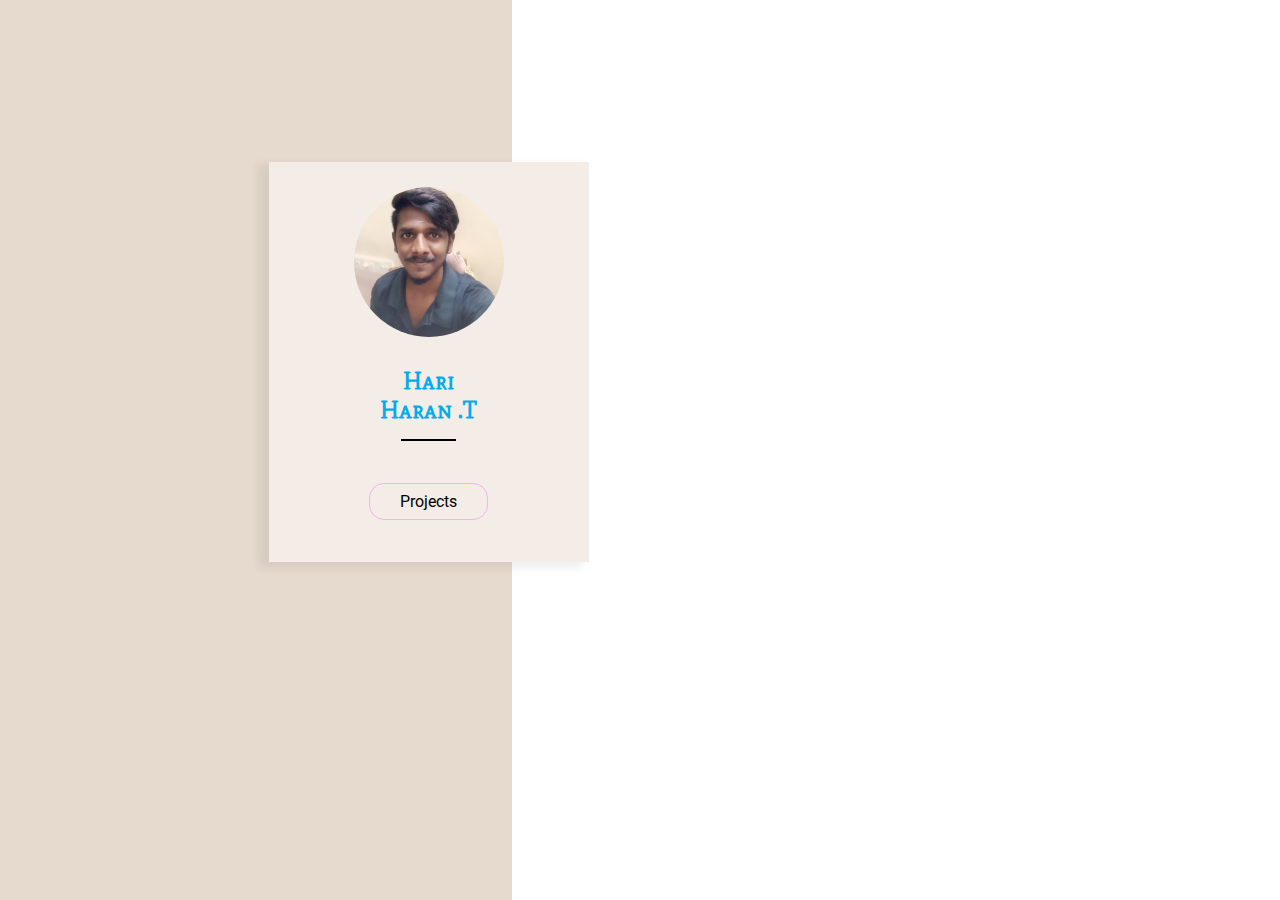
==== Profile-page/index.html @ 9d6c95f6 "mobile view updated" ====
<!DOCTYPE html>
<html lang="en">
<head>
    <meta charset="UTF-8">
    <meta http-equiv="X-UA-Compatible" content="IE=edge">
    <meta name="viewport" content="width=device-width, initial-scale=1.0">
    <title>Profile-Site</title>
    <link rel="stylesheet" href="CSS/style.css">
    <link rel="preconnect" href="https://fonts.googleapis.com">
    <link rel="preconnect" href="https://fonts.gstatic.com" crossorigin>
    <link href="https://fonts.googleapis.com/css2?family=Roboto&display=swap" rel="stylesheet">
    <link rel="preconnect" href="https://fonts.googleapis.com">
    <link rel="preconnect" href="https://fonts.gstatic.com" crossorigin>
    <link href="https://fonts.googleapis.com/css2?family=Mate+SC&family=Merienda&display=swap" rel="stylesheet">
</head>
<body>
    

        <div class="container">


            <div id="left-side"> </div>

            <div id="right-side"> </div>

            <div class="main"> 
                
                <div class="main-left">
                    
                    
                   <div class="main-img">

                     <img src="images/pp.jpg" alt="">


                   </div> 

                   <div class="main-text">

                      <h2> Hari <br> Haran .T </h2>
                      <br>
                        
                   </div>
                   <p></p>
                   <div class="footer">

                       <a href="https://hariharandev2020.github.io/HTML-CSS-Works/Profile-page/project.html" > Projects</a>

                   </div>
                
                </div>

                <div class ="main-right-"> </div>
    
            
            </div>

        </div>


</body>
</html>
---- Profile-page/CSS/style.css ----
*{

    margin: 0px;
    padding: 0px;
    border: 0px;
    box-sizing: border-box;
    font-family: 'Roboto', sans-serif;

}
.container{

    width: 100%;
    height:100vh;
    display: grid;
    grid-template-columns: 40% 60%;
    position: relative;
    
}
#left-side{

    
    background-color: #E6DACE;
    
}
#right-side{


    background-color: white;

}
.main{

    position: absolute;
    top: 18%;
    left: 21%;
    width: 50%;
    height: 400px;
    display: grid;
    grid-template-columns: 50% 50%;
}
.main-left{

    background-color: #F4ECE6;
    box-shadow: -9px 4px 8px 2px #312e2e14;
    display: grid;
    grid-template-rows: 3fr 1fr 1fr 1fr;

} 
.main-img,.main-text,.footer{

    display: flex;
    align-items: center;
    justify-content: center

}
.footer{

    align-self: flex-start;
    margin-top: -12px;

}
.main-text{

    text-align: center;
}
img{

    height: 150px;
    width: 150px;
    border-radius: 50%;
    object-fit: cover;
}
h2{

    font-family: 'Mate SC', serif;
    color: #00acee;
    
}
p{

    width: 55px;
    height: 2px;
    background-color:black;
    margin: 10px auto;
}
a{

    padding: 8px 30px;
    border: 1px solid #EFB4F5;
    border-radius: 15px;
    text-decoration: none;
    color: black;
    font-size: 1rem;
}
a:hover{

    background-color: #00acee;
    color: white;
    font-weight: bold;
    transition: 1s;
}
@media only  screen and (max-width:900px) {


        img{

            width: 110px;
            height: 110px;
        }
        .main{

            grid-template-columns: 60% 40%;
        }

}
@media only  screen and (max-width:600px) {


    .container{

        grid-template-columns: 50% 50%;
    }
    img{

        width: 90px;
        height: 90px;
    }
    .main{

        grid-template-columns:1fr;
    }
    .main-right{

        display: none;
    }
    h2{
        font-size: 1.5rem
    }
    a{
        padding: 5px 20px;
        font-size: 0.8rem;
    }

}
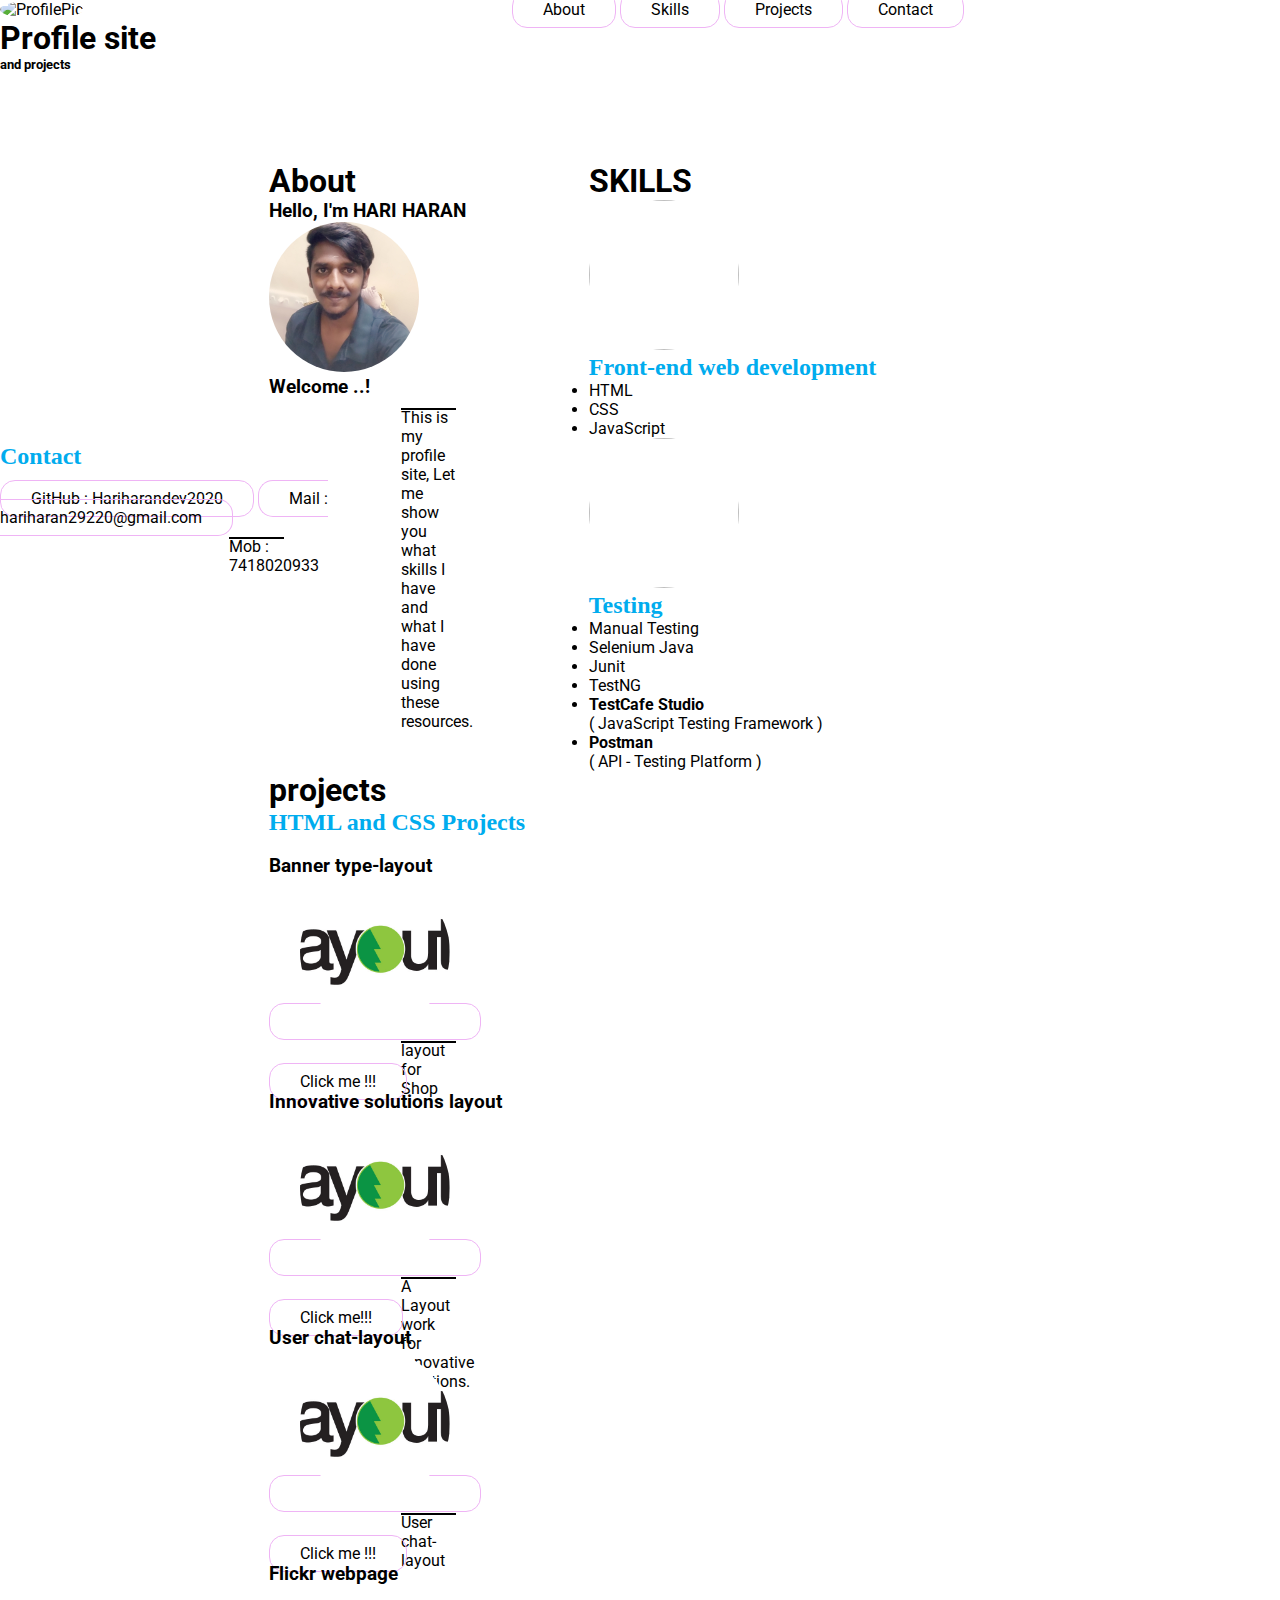
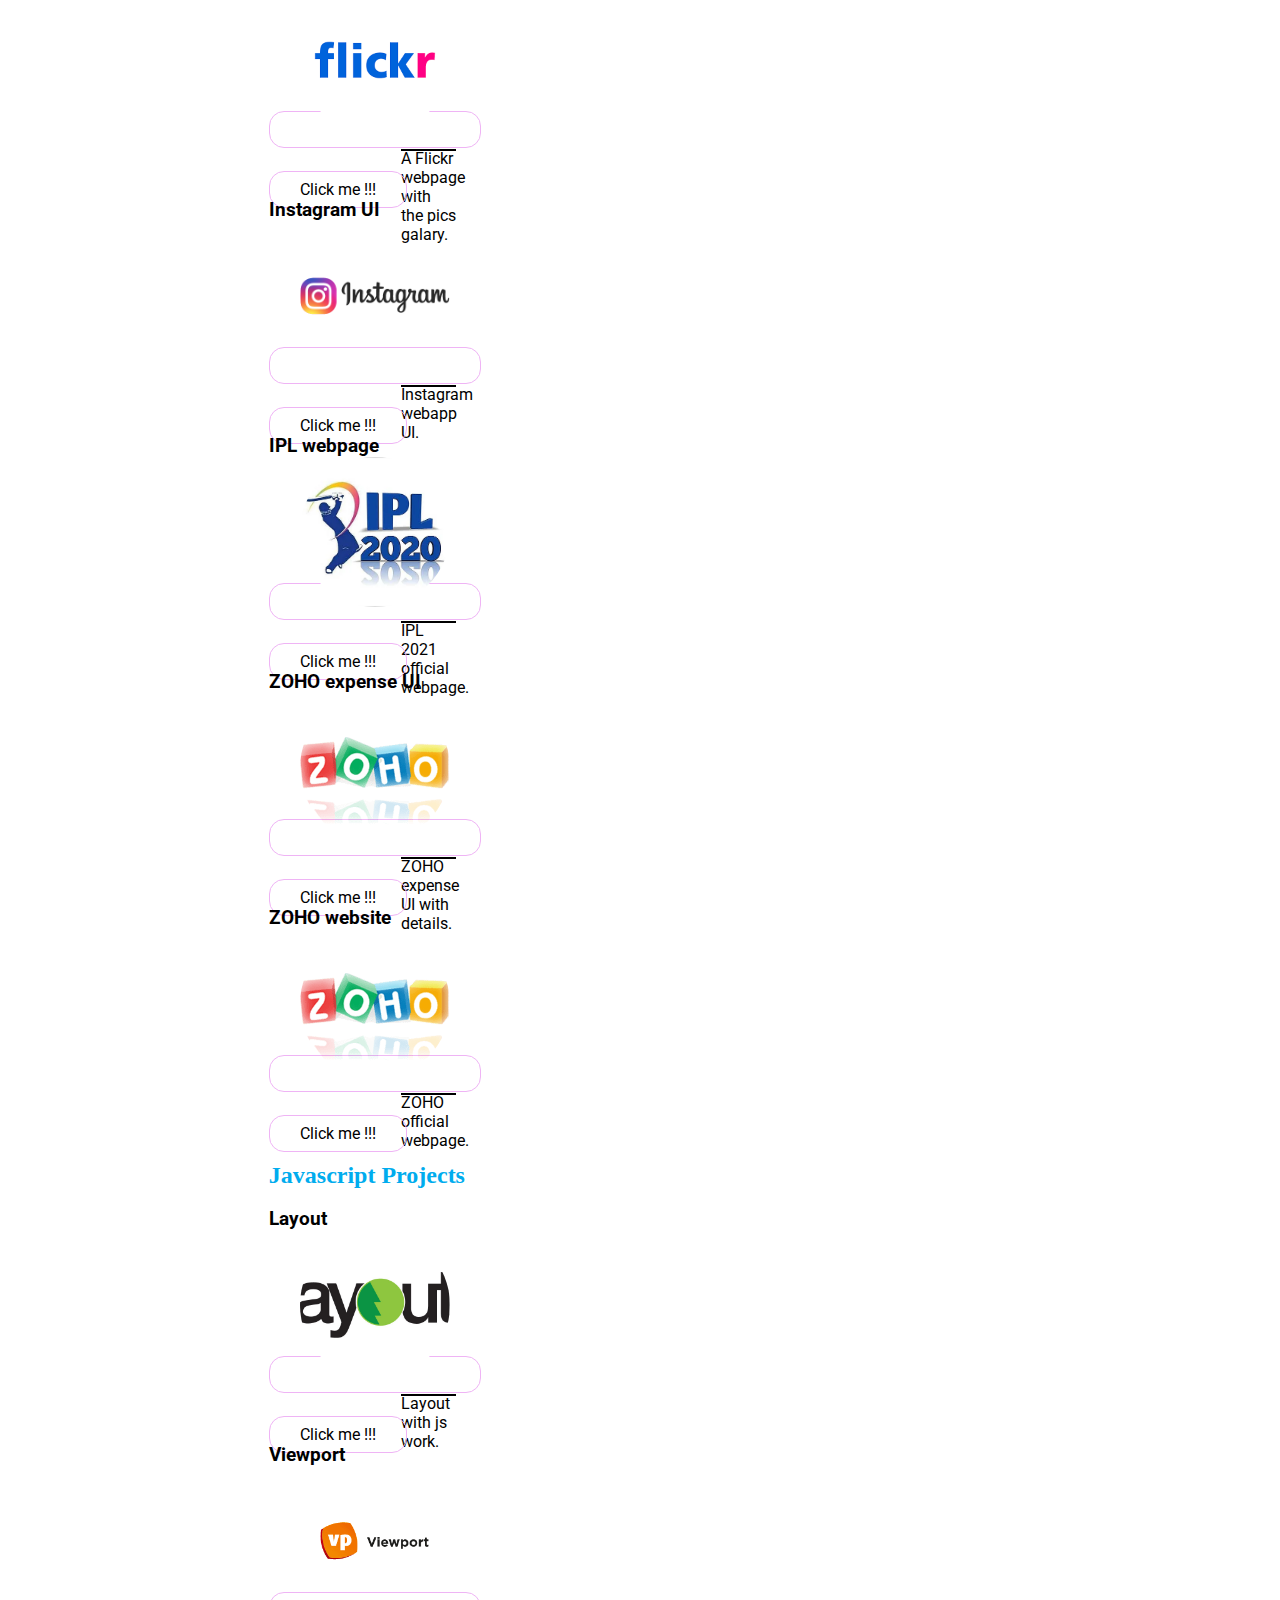
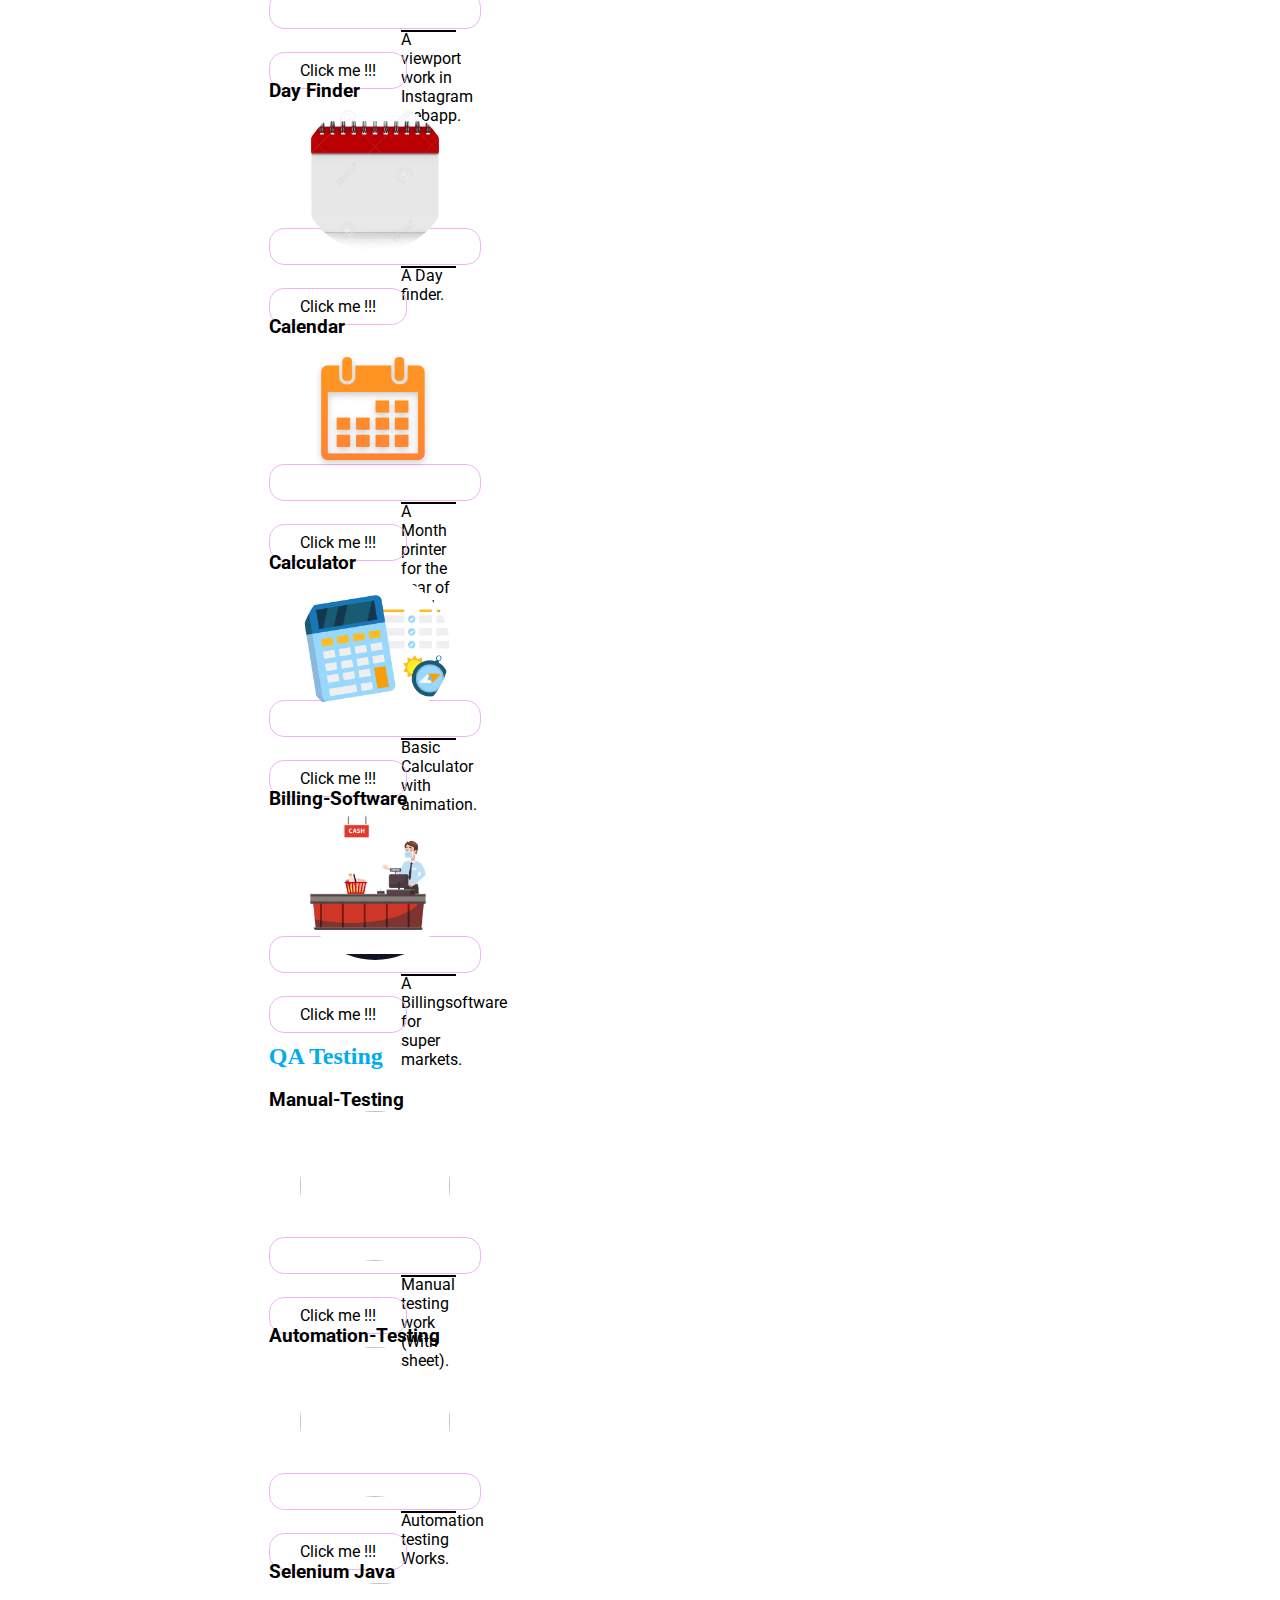
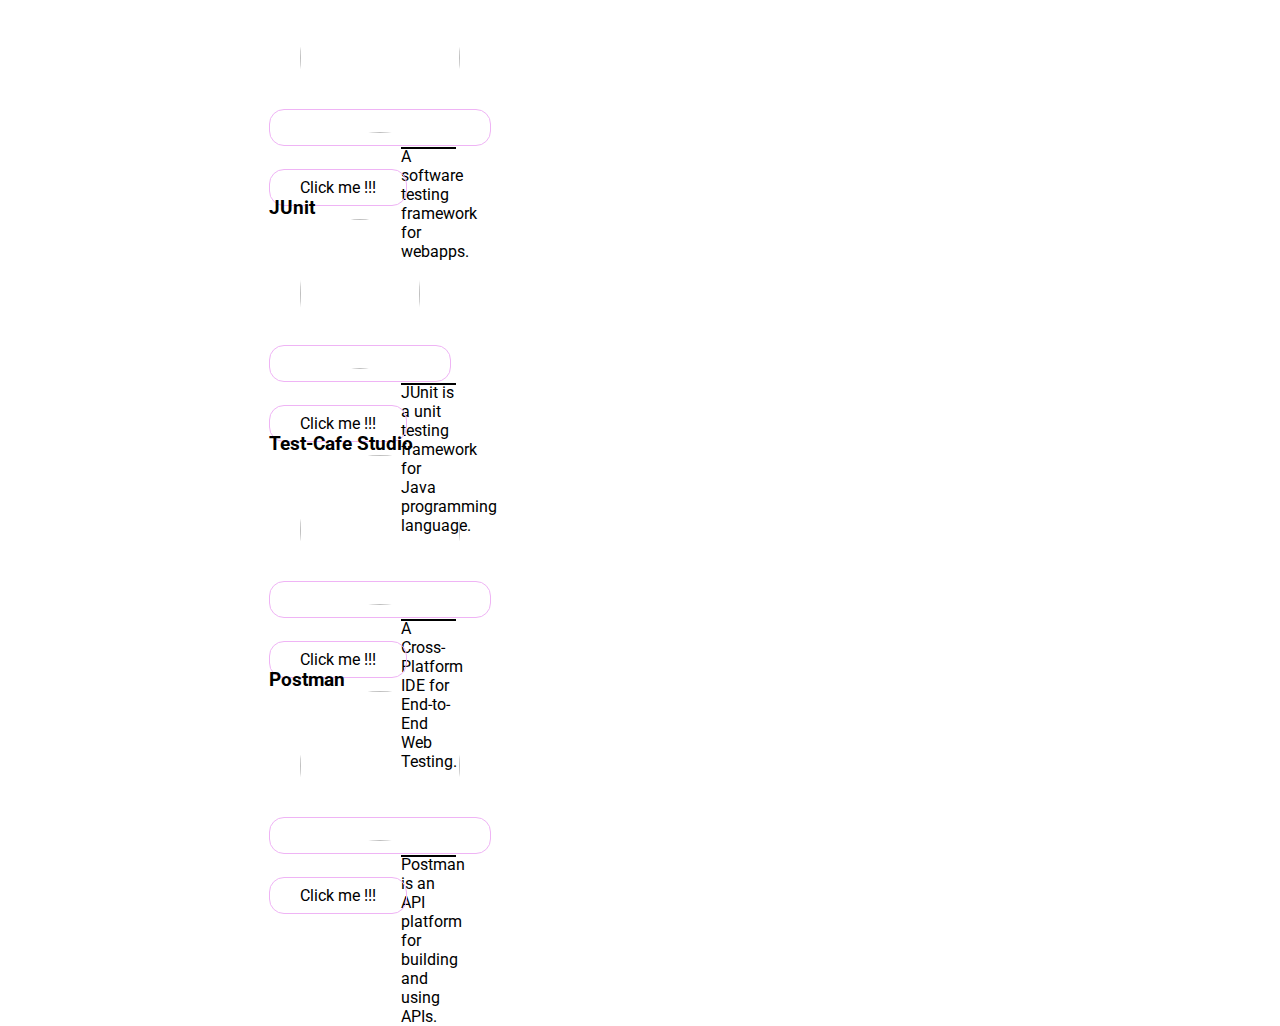
==== commit e4019ddf: "Changed the front-end" ====
--- a/Profile-page/index.html
+++ b/Profile-page/index.html
@@ -4,59 +4,344 @@
     <meta charset="UTF-8">
     <meta http-equiv="X-UA-Compatible" content="IE=edge">
     <meta name="viewport" content="width=device-width, initial-scale=1.0">
-    <title>Profile-Site</title>
     <link rel="stylesheet" href="CSS/style.css">
     <link rel="preconnect" href="https://fonts.googleapis.com">
     <link rel="preconnect" href="https://fonts.gstatic.com" crossorigin>
-    <link href="https://fonts.googleapis.com/css2?family=Roboto&display=swap" rel="stylesheet">
-    <link rel="preconnect" href="https://fonts.googleapis.com">
-    <link rel="preconnect" href="https://fonts.gstatic.com" crossorigin>
-    <link href="https://fonts.googleapis.com/css2?family=Mate+SC&family=Merienda&display=swap" rel="stylesheet">
+    <link href="https://fonts.googleapis.com/css2?family=Raleway&family=Roboto&family=Source+Sans+Pro&display=swap" rel="stylesheet">
+    <title>Profile-Site</title>
 </head>
 <body>
-    
-
-        <div class="container">
-
-
-            <div id="left-side"> </div>
-
-            <div id="right-side"> </div>
-
-            <div class="main"> 
+
+    <div class="container">
+
+        <header> 
+
+                <div class="head-left">
+
+                    <img src="images/h.png" alt="ProfilePic">
+
+                </div>
+
+                <div class="head-right">
+
+                    <h1> Profile site </h1>
+                    <h5>and projects</h5>
+
+                </div>
+
+        </header>
+
+        <nav >
+
+            <div class="navbar">
+
+                <a href="#about-text"> About</a>
+                <a href="#skills">Skills</a>
+                <a href="#projects">Projects</a>
+                <a href="#contact">Contact</a>
+
+            </div>
+            
+        </nav>
+
+        <div class="main">
+
+            <section class="section" id="about">
+                    <div id="about-text">   
+                       <h1 class="title">About</h1>
+                       
+                       <h3> Hello, I'm HARI HARAN</h3> 
+                       <img src="images/pp.jpg" alt="">
+                       <h3>Welcome ..!</h3>
+                       <p>This is my profile site, Let me show you what skills I have and what I have done using these resources.</p>
+
+                    </div>
+
+            </section>
+
+            <section class="section" id="skills">
+                    <div id="skill-container">
+                        <h1 class="title"> SKILLS </h1>
+                        
+                        <div class="skill-grid">
+                            <div id="skill-grid-1">
+                                <img src="images/frontend.png" alt="">
+                                <h2> Front-end web development </h2>
+                                <ul>
+                                    <li>HTML</li>
+                                    <li>CSS</li>
+                                    <li>JavaScript</li>
+                                </ul>
+                            </div>
+
+                            <div id="skill-grid-2">
+                                <img src="images/autotesting.png" alt="">
+                                <h2>Testing</h2>
+                                <ul>
+                                    <li>Manual Testing</li>
+                                    <li>Selenium Java</li>
+                                    <li>Junit</li>
+                                    <li>TestNG</li>
+                                    <li> <strong>TestCafe Studio</strong>
+                                    <br>
+                                    <span>( JavaScript Testing Framework )</span>
+                                    </li>
+                                    <li> <strong> Postman</strong> 
+                                    <br> 
+                                    <span>( API - Testing Platform )</span>   
+                                        </li>
+                                </ul>
+
+                            </div>
+
+                        </div>
+
+                    </div>
+
+            </section>
+
+        <section class="section" id="projects">
+            <div class="project-container">
+                    <h1 class="title">projects</h1>
+                    <h2 class="title-2" id="tit"> HTML and CSS Projects </h2>
+                    <br>
+
+             <div class="projects-grid">
+
+                <div class="card">
+
+                    <h3>Banner type-layout</h3>
+                    <a href="https://hariharandev2020.github.io/HTML-CSS-Works/BannerLayout/Index.html"><img src="images/layout.jpg" alt=""></a>
+                    <p>layout for Shop</p>
+                    <br>
+                    <a href="https://hariharandev2020.github.io/HTML-CSS-Works/BannerLayout/Index.html">Click me !!!</a>
+
+                </div>
+
+                <div class="card">
+
+                    <h3>Innovative solutions layout</h3>
+                    <a href="https://hariharandev2020.github.io/HTML-CSS-Works/Layout2/index.html"><img src="images/layout.jpg" alt=""></a>
+                    <p>A Layout work for Innovative solutions.</p>
+                    <br>
+                    <a href="https://hariharandev2020.github.io/HTML-CSS-Works/Layout2/index.html">Click me!!!</a>
+
+                </div>
+
+                <div class="card">
+
+                    <h3>User chat-layout</h3>
+                    <a href="https://hariharandev2020.github.io/HTML-CSS-Works/User-page/index.html"><img src="images/layout.jpg" alt=""></a>
+                    <p>User chat-layout</p>
+                    <br>
+                    <a href="https://hariharandev2020.github.io/HTML-CSS-Works/User-page/index.html">Click me !!!</a>
+
+                </div>
+
+                <div class="card">
+
+                    <h3>Flickr webpage</h3>
+                    <a href="https://hariharandev2020.github.io/HTML-CSS-Works/FlickrWebPage_files/index.html"><img src="images/flickr.png" alt=""></a>
+                    <p>A Flickr webpage with the pics galary.</p>
+                    <br>
+                    <a href="https://hariharandev2020.github.io/HTML-CSS-Works/FlickrWebPage_files/index.html">Click me !!!</a>
+
+                </div>
+
+                <div class="card">
+
+                    <h3>Instagram UI</h3>
+                    <a href="https://hariharandev2020.github.io/HTML-CSS-Works/Instagram-UI/index.html"><img src="images/Instagram.png" alt=""></a>
+                    <p>Instagram webapp UI.</p>
+                    <br>
+                    <a href="https://hariharandev2020.github.io/HTML-CSS-Works/Instagram-UI/index.html">Click me
+                        !!!</a>
+
+                    <!--  -->
+                </div>
+
+                <div class="card">
+
+                    <h3>IPL webpage</h3>
+                    <a href="https://hariharandev2020.github.io/HTML-CSS-Works/IPL-Home-page-files/index.html"><img src="images/ipl2020.webp" alt=""></a>
+                    <p>IPL 2021 official webpage.</p>   
+                    <br>
+                    <a href="https://hariharandev2020.github.io/HTML-CSS-Works/IPL-Home-page-files/index.html">Click me !!!</a>
+
+                </div>
+
+                <div class="card">
+
+                    <h3>ZOHO expense UI</h3>
+                    <a href="https://hariharandev2020.github.io/HTML-CSS-Works/Zoho-Expense-page/index2.html"><img src="images/zoho.png" alt=""></a>
+                    <p>ZOHO expense UI with details.</p>
+                    <br>
+                    <a href="https://hariharandev2020.github.io/HTML-CSS-Works/Zoho-Expense-page/index2.html">Click me !!!</a>
+
+                </div>
+
+                <div class="card">
+
+                    <h3>ZOHO website</h3>
+                    <a href="https://hariharandev2020.github.io/HTML-CSS-Works/Zoho-webpage/Test-3.html"><img src="images/zoho.png" alt=""></a>
+                    <p>ZOHO official webpage.</p>
+                    <br>
+                    <a href="https://hariharandev2020.github.io/HTML-CSS-Works/Zoho-webpage/Test-3.html">Click me !!!</a>
+
+                </div>
+             
+                <!-- Projects grid div -->
+             </div>
+             <br>
+             <h2 class="title-2" id="tit"> Javascript Projects </h2>
+             <br>
+
+             <div class="projects-grid">
+
+                <div class="card">
+    
+                    <h3>Layout</h3>
+                    <a href="https://hariharandev2020.github.io/Javascript-Works/Layout/index.html"><img src="images/layout.jpg" alt=""></a>
+                    <p>Layout with js work.</p>
+                    <br>
+                    <a href="https://hariharandev2020.github.io/Javascript-Works/Layout/index.html">Click me !!!</a>
+    
+                </div>
+    
+                <div class="card">
+    
+                    <h3>Viewport</h3>
+                    <a href="https://hariharandev2020.github.io/Javascript-Works/Viewport/index.html"> <img src="images/vp.png" alt=""></a>
+                    <p>A viewport work in Instagram webapp.</p>
+                    <br>
+                    <a href="https://hariharandev2020.github.io/Javascript-Works/Viewport/index.html">Click me !!!</a>
+    
+                </div>
+    
+                <div class="card">
+    
+                    <h3>Day Finder</h3>
+                    <a href="https://hariharandev2020.github.io/Javascript-Works/Day-finder/Index.html"><img src="images/d.jpg" alt=""></a>
+                    <p>A Day finder.</p>
+                    <br>
+                    <a href="https://hariharandev2020.github.io/Javascript-Works/Day-finder/Index.html">Click me !!!</a>
+    
+                </div>
+    
+                <div class="card">
+    
+                    <h3>Calendar</h3>
+                    <a href="https://hariharandev2020.github.io/Javascript-Works/Month-printer/index.html"><img src="images/calendar.png" alt=""></a>
+                    <p>A Month printer for the year of 2021.</p>
+                    <br>
+                    <a href="https://hariharandev2020.github.io/Javascript-Works/Month-printer/index.html">Click me !!!</a>
+    
+                </div>
+    
+                <div class="card">
+    
+                    <h3>Calculator</h3>
+                    <a href="https://hariharandev2020.github.io/Javascript-Works/Calculator/calculator.html"><img src="images/calculator.png" alt=""></a>
+                    <p>Basic Calculator with animation.</p>
+                    <br>
+                    <a href="https://hariharandev2020.github.io/Javascript-Works/Calculator/calculator.html">Click me !!!</a>
+    
+                </div>
+    
+                <div class="card">
+    
+                    <h3>Billing-Software</h3>
+                    <a href="https://hariharandev2020.github.io/Javascript-Works/Billing-Software/Index.html"><img src="images/billing.jpg" alt=""></a>
+                    <p>A Billingsoftware for super markets.</p>
+                    <br>
+                    <a href="https://hariharandev2020.github.io/Javascript-Works/Billing-Software/Index.html">Click me !!!</a>
+    
+                </div>
                 
-                <div class="main-left">
-                    
-                    
-                   <div class="main-img">
-
-                     <img src="images/pp.jpg" alt="">
-
-
-                   </div> 
-
-                   <div class="main-text">
-
-                      <h2> Hari <br> Haran .T </h2>
-                      <br>
-                        
-                   </div>
-                   <p></p>
-                   <div class="footer">
-
-                       <a href="https://hariharandev2020.github.io/HTML-CSS-Works/Profile-page/project.html" > Projects</a>
-
-                   </div>
+             </div>
+             <br>
+             <h2 class="title-2" id="tit">QA Testing</h2>
+             <br>
+             <div class="projects-grid">
                 
-                </div>
-
-                <div class ="main-right-"> </div>
-    
-            
+                  <div class="card">
+    
+                    <h3>Manual-Testing</h3>
+                    <a href="https://sheet.zoho.in/sheet/published/mgiw78dfc10e48ffd4dbbb0211b7d27ba3450"><img src="./images/mtest.png" alt=""></a>
+                    <p>Manual testing work (With sheet).</p>
+                    <br>
+                    <a href="https://sheet.zoho.in/sheet/published/mgiw78dfc10e48ffd4dbbb0211b7d27ba3450">Click me !!!</a>
+    
+                </div>
+    
+                <div class="card">
+    
+                    <h3>Automation-Testing</h3>
+                    <a href="https://github.com/hariharandev2020/Testing-Automation-projects-"> <img src="./images/automation.png" alt=""></a>
+                    <p>Automation testing Works.</p>
+                    <br>
+                    <a href="https://github.com/hariharandev2020/Testing-Automation-projects-">Click me !!!</a>
+    
+                </div>
+
+                <div class="card">
+    
+                        <h3>Selenium Java</h3>
+                        <a href="https://github.com/hariharandev2020/Testing-Automation-projects-"> <img src="./images/selen.png" alt="" style="width: 160px;" ></a>
+                        <p>A software testing framework for webapps.</p>
+                        <br>
+                        <a href="https://github.com/hariharandev2020/Testing-Automation-projects-">Click me !!!</a>
+        
+                </div>
+                <div class="card">
+    
+                        <h3>JUnit</h3>
+                        <a href="https://github.com/hariharandev2020/Testing-Automation-projects-/tree/master/zasksite"> <img src="./images/junit.png" alt="" style="width: 120px;" /></a>
+                        <p>JUnit is a unit testing framework for Java programming language.</p>
+                        <br>
+                        <a href="https://github.com/hariharandev2020/Testing-Automation-projects-/tree/master/zasksite">Click me  !!!</a>
+        
+                </div>
+                <div class="card">
+    
+                        <h3>Test-Cafe Studio</h3>
+                        <a href="https://github.com/hariharandev2020/Testing-Automation-projects-/tree/master/tests"> <img src="./images/testcafe.png" alt="" style="width: 160px;" /></a>
+                        <p>A Cross-Platform IDE for End-to-End Web Testing.</p>
+                        <br>
+                        <a href="https://github.com/hariharandev2020/Testing-Automation-projects-/tree/master/tests">Click me !!!</a>
+        
+                </div>
+
+                <div class="card">
+    
+                    <h3>Postman</h3>
+                    <a href="https://github.com/hariharandev2020/Testing-Automation-projects-"> <img src="./images/postman2.png" alt="" style="width: 160px;" /></a>
+                    <p>Postman is an API platform for building and using APIs.</p>
+                    <br>
+                    <a href="https://github.com/hariharandev2020/Testing-Automation-projects-">Click me !!!</a>
+    
+                </div>
+    
             </div>
 
+             <!-- Projects container div -->
+          </div>
+
+         </section>
+            <!-- Main div -->
         </div>
-
+        <section class="section" id="contact">
+             <br>
+             <h2 class="title">Contact</h2>
+             <br>  
+             <div id="footer">
+                <a href="https://github.com/hariharandev2020"> GitHub : Hariharandev2020</a>
+                <a href="mailto:hariharan29220@gmail.com">Mail : hariharan29220@gmail.com</a>
+                <p>Mob : 7418020933</p>
+            </div>
+         </section>
+        <!-- Container div -->
+     </div>
 
 </body>
 </html>--- a/Profile-page/CSS/style.css
+++ b/Profile-page/CSS/style.css
@@ -118,7 +118,7 @@
 
     .container{
 
-        grid-template-columns: 50% 50%;
+        display: block;
     }
     img{
 
@@ -127,8 +127,19 @@
     }
     .main{
 
-        grid-template-columns:1fr;
+        position: none;
+        width: 55%;
+        height: 400px;
+        top:12%;
+        display: block;
+        left: 50%;
+        transform: translate(-50%, 0px);
     }
+    .main-left{
+
+        box-shadow: -1px 2px 2px 3px #312e2e14;
+    }
+
     .main-right{
 
         display: none;
@@ -141,4 +152,11 @@
         font-size: 0.8rem;
     }
 
-}+}
+@media only screen and (max-width:400px) {
+
+    .main{
+        width: 70%;
+    }
+
+}
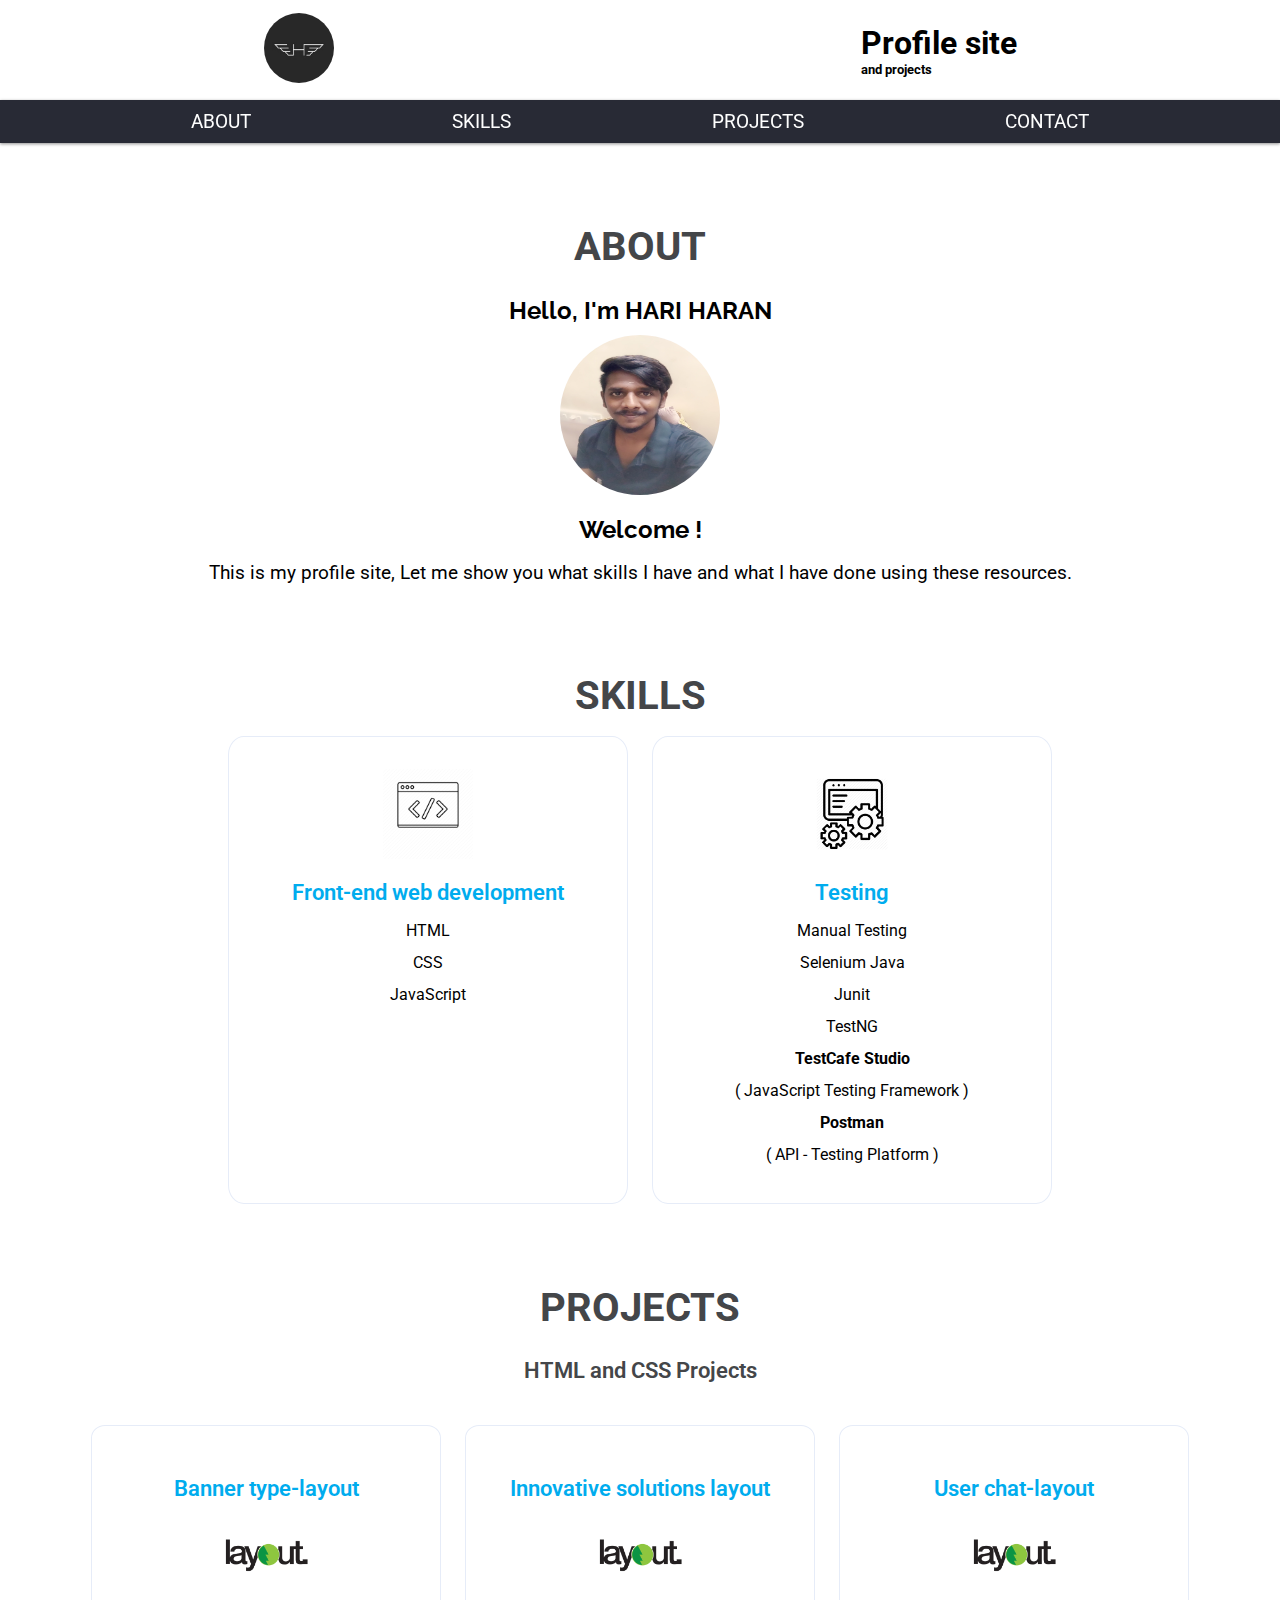
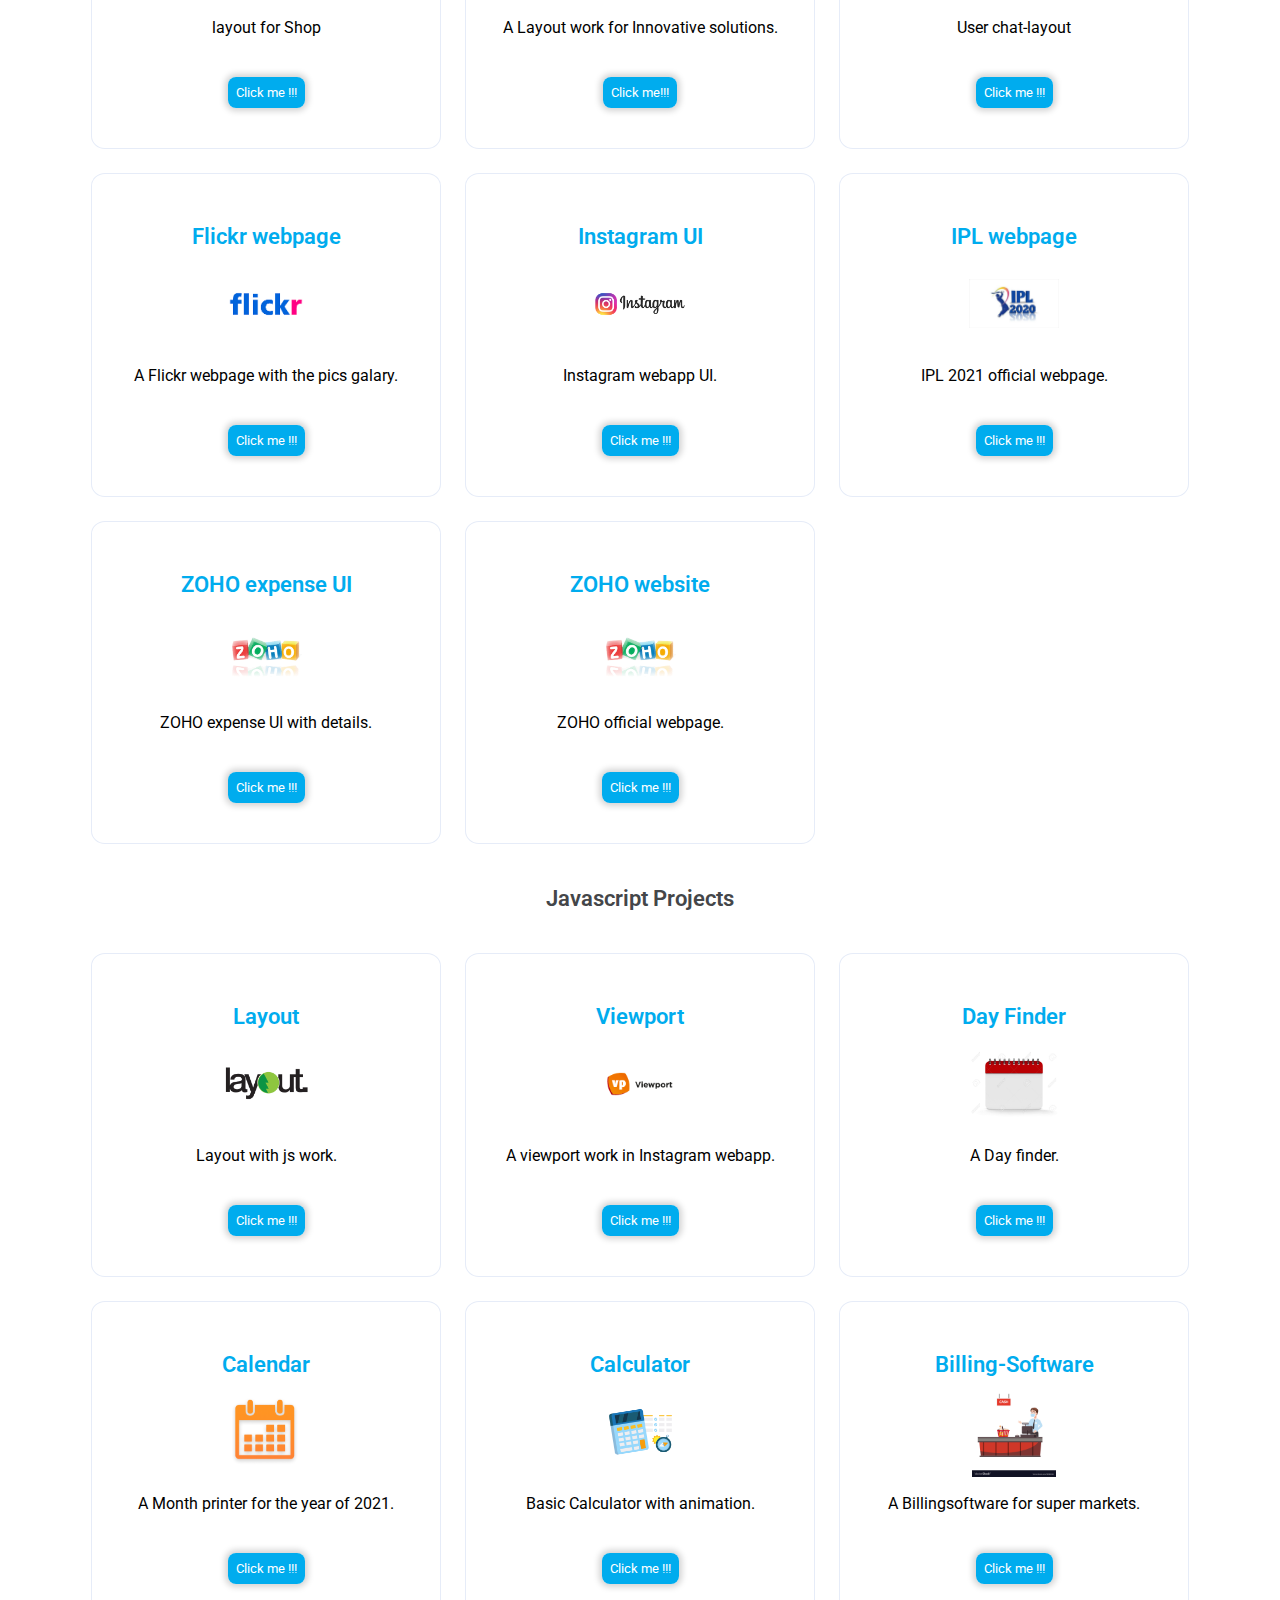
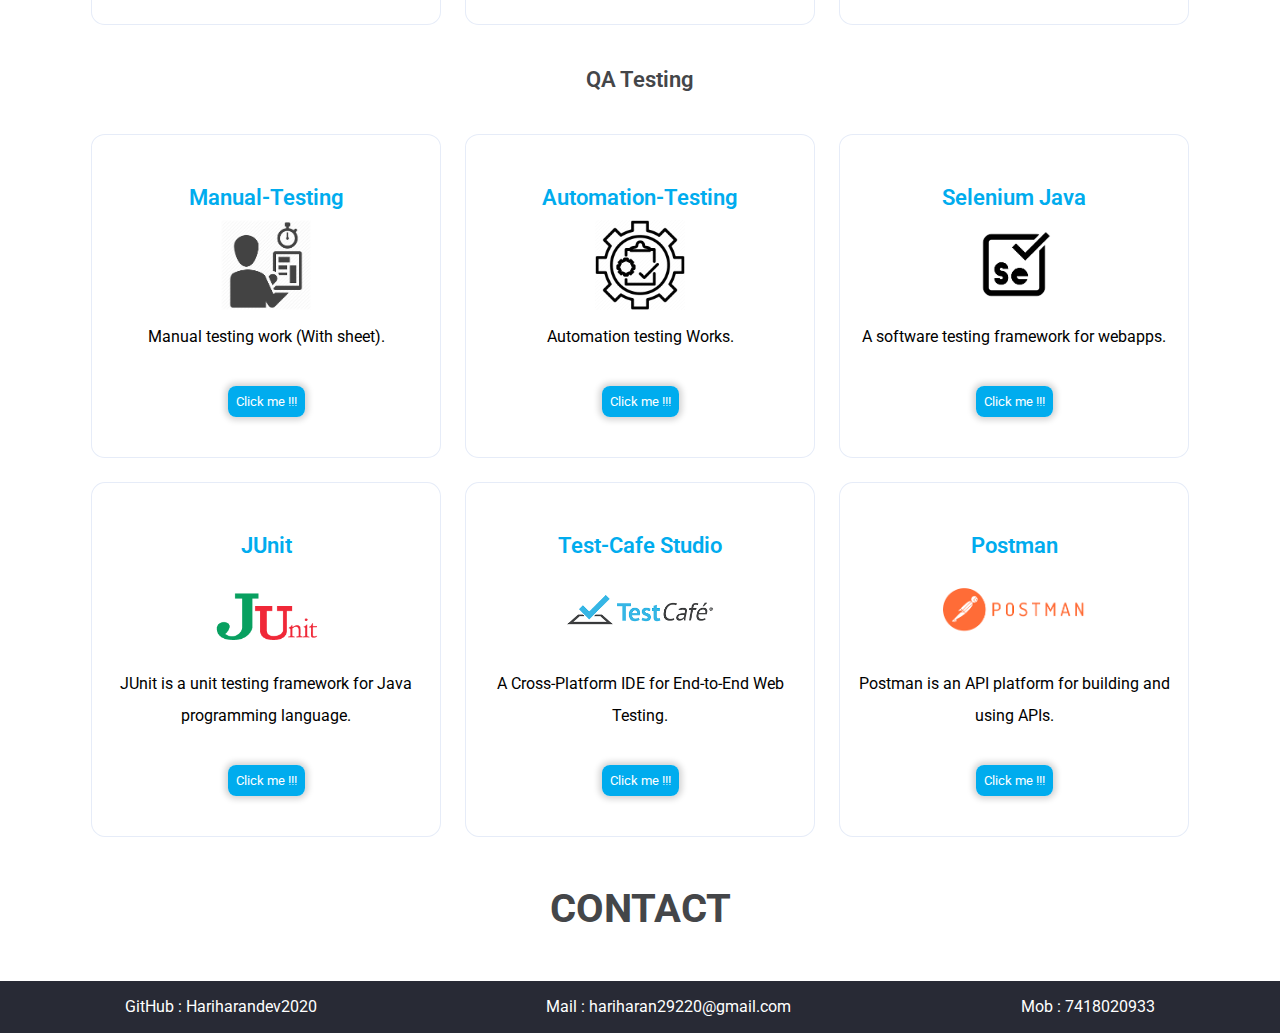
==== commit 18d00c03: "Update index.html" ====
--- a/Profile-page/index.html
+++ b/Profile-page/index.html
@@ -52,7 +52,7 @@
                        
                        <h3> Hello, I'm HARI HARAN</h3> 
                        <img src="images/pp.jpg" alt="">
-                       <h3>Welcome ..!</h3>
+                       <h3>Welcome !</h3>
                        <p>This is my profile site, Let me show you what skills I have and what I have done using these resources.</p>
 
                     </div>
@@ -344,4 +344,4 @@
      </div>
 
 </body>
-</html>+</html>
--- a/Profile-page/CSS/style.css
+++ b/Profile-page/CSS/style.css
@@ -1,162 +1,218 @@
 *{
-
-    margin: 0px;
-    padding: 0px;
-    border: 0px;
-    box-sizing: border-box;
-    font-family: 'Roboto', sans-serif;
-
-}
+ margin: 0;
+ padding: 0;
+ border: 0;
+ box-sizing: border-box;
+ font-family: 'Roboto', sans-serif;
+ scroll-behavior: smooth;
+}
+:root {
+    --blue: hsl(210, 94%, 74%);
+    --skyblue:#00acee;
+    --lightblue: hsl(210, 87%, 79%);
+    --white: #ffffff; 
+    --lightwhite:#ffffffd1;
+    --grey:#444649;
+    --lightgrey:#ffffff80;
+    --black:#000;
+    --lightblack:#282A35;
+    font-size: 16px;
+  }
 .container{
-
-    width: 100%;
-    height:100vh;
-    display: grid;
-    grid-template-columns: 40% 60%;
-    position: relative;
-    
-}
-#left-side{
-
-    
-    background-color: #E6DACE;
-    
-}
-#right-side{
-
-
-    background-color: white;
-
-}
-.main{
-
-    position: absolute;
-    top: 18%;
-    left: 21%;
-    width: 50%;
-    height: 400px;
-    display: grid;
-    grid-template-columns: 50% 50%;
-}
-.main-left{
-
-    background-color: #F4ECE6;
-    box-shadow: -9px 4px 8px 2px #312e2e14;
-    display: grid;
-    grid-template-rows: 3fr 1fr 1fr 1fr;
-
-} 
-.main-img,.main-text,.footer{
-
+    height: auto;
+    width: 100%;
+    background-color: var(--white);
+    display: flex;
+    flex-direction: column;
+    content-visibility: auto;
+}
+header{
+    width: 100%;
+    height: 100px;
     display: flex;
     align-items: center;
-    justify-content: center
+    justify-content: space-around;
+}
+img{
+    width: 70px;
+    height: 70px;
+    border-radius: 50%;
+}
+#about-text > img{
+    width: 160px;
+    height: 160px;
+    border-radius: 50%;
+}
+.head-right{
+    font-family: 'Open Sans', sans-serif;
+    font-size:1rem;
+    font-weight:500;
+}
+nav{
+    width: 100%;
+    background-color: var(--lightblack);
+    box-shadow: 0px 1px 3px #808080e3;
+    position: sticky;
+    top: 0;
+    z-index: 2;
+}
+ul > li {
+    list-style-type: none;
+}
+.navbar{
+    width: 100%;
+    display:flex;
+    justify-content: space-evenly;
+}
+.navbar > a{    
+    padding: 10px 10px;
+    text-decoration: none;
+    color: var(--white);
+    font-size: 1.2rem;
+    text-transform: uppercase;
+}
+.navbar > a:hover{
+    background-color: var(--white);
+    color: var(--black);
+    font-weight: 800;
+    transition: 100ms;  
+}
+.main{
+    width: 100%;
+    padding: 0px 2rem;
+}
+.section{
+    width: 100%;
+    line-height: 2;
+    text-align: center;
+}
+.section > div:first-child {
+    padding-top: 4rem;
+}
+.title{
+    font-size:2.5rem;
+    text-transform:uppercase;
+    color: var(--grey);
+    animation: slideleft 0.75s ease both;
+}
+#tit{
+    color: var(--grey);
+}
+@keyframes slideleft {
+    0% {
+        opacity: 0;
+        transform: translateX(-200px);
+    }
+    100% {
+        opacity: 1;
+        transform: translateX(-100);
+    }
+}
+#about-text > h3{
+    font-size:1.5rem;
+    font-family: 'Raleway';
+}
+#about-text > p,#skills > p{
+    font-size: 1.2rem;
+}
+.skill-grid{
+    display: grid;
+    height: auto;
+    grid-template-columns: repeat(auto-fit,400px); 
+    grid-gap:1.5rem;
+    justify-content: center;
+}
+#skill-grid-1,#skill-grid-2{
+    padding:2rem 0rem;
+    border:1px solid #E6ECF8;
+    border-radius: 4%;
+}
+#skill-grid-1 > img,#skill-grid-2 > img{
+    width: 90px;
+    height: 90px;
+    object-fit: cover;
+    border-radius: 0px;
+}
+#skill-grid-2 > img{
+transform: scale(0.8);
+}
+#skill-grid-1:hover,#skill-grid-2:hover,.card:hover{
+    transition: 400ms;
+    transform: translateY(-10px);
+    box-shadow:1px 1px 25px #efefef;
+    border-radius:0px;
+}
+.projects-grid{
+    display: grid;
+    height: auto;
+    width: 100%;
+    grid-template-columns: repeat(auto-fit, 350px);
+    grid-gap:1.5rem;
+    grid-template-rows: auto;
+    justify-content: center;
+}
+.card{
+    color:var(--black);
+    padding: 40px 10px;
+    border:1px solid #E6ECF8;
+    border-radius: 4%;
+}
+.card > img,.card > a > img{
+    width: 90px;
+    height: 90px;
+    object-fit: contain;
+    border-radius: 0px;
+}
+.card h3,.title-2,#skill-grid-1 > h2,#skill-grid-2 > h2{
+    color: var(--skyblue);
+    font-weight: 600;
+    font-size: 1.4rem;   
+}
+.card a{
+    color: var(--black);
+    text-decoration: none;
+    font-size: 1rem;
+}
+.card a:last-of-type{
+    padding: 8px;
+    background-color: var(--skyblue);
+    color: white;
+    box-shadow: 0px 0px 6px 3px lightgrey;
+    border-radius: 8px;
+    font-size: 0.8rem;
+    transition: 100ms;
+}
+.card a:last-of-type:hover{
+    background:#15a2d8;    
+    transition: 200ms;
+}
+#footer{
+    width: 100%;
+    height:auto;
+    padding:10px;
+    color:var(--white);
+    background-color: var(--lightblack);
+    display: flex;
+    align-items: center;
+    justify-content: space-around;
+}
+#footer > a{
+    color: var(--white);
+    text-decoration: none;
+}
+#footer > a:hover{
+    border-bottom: var(--white);
+}
+@media only screen and (max-width: 500px) {
+    :root {
+      font-size: 14px;
+    }
+    .skill-grid,.projects-grid{
+        grid-template-columns: repeat(auto-fit,300px);
+    }
+    #footer{
+        flex-direction: column;
+    }
 
-}
-.footer{
+  }
 
-    align-self: flex-start;
-    margin-top: -12px;
-
-}
-.main-text{
-
-    text-align: center;
-}
-img{
-
-    height: 150px;
-    width: 150px;
-    border-radius: 50%;
-    object-fit: cover;
-}
-h2{
-
-    font-family: 'Mate SC', serif;
-    color: #00acee;
-    
-}
-p{
-
-    width: 55px;
-    height: 2px;
-    background-color:black;
-    margin: 10px auto;
-}
-a{
-
-    padding: 8px 30px;
-    border: 1px solid #EFB4F5;
-    border-radius: 15px;
-    text-decoration: none;
-    color: black;
-    font-size: 1rem;
-}
-a:hover{
-
-    background-color: #00acee;
-    color: white;
-    font-weight: bold;
-    transition: 1s;
-}
-@media only  screen and (max-width:900px) {
-
-
-        img{
-
-            width: 110px;
-            height: 110px;
-        }
-        .main{
-
-            grid-template-columns: 60% 40%;
-        }
-
-}
-@media only  screen and (max-width:600px) {
-
-
-    .container{
-
-        display: block;
-    }
-    img{
-
-        width: 90px;
-        height: 90px;
-    }
-    .main{
-
-        position: none;
-        width: 55%;
-        height: 400px;
-        top:12%;
-        display: block;
-        left: 50%;
-        transform: translate(-50%, 0px);
-    }
-    .main-left{
-
-        box-shadow: -1px 2px 2px 3px #312e2e14;
-    }
-
-    .main-right{
-
-        display: none;
-    }
-    h2{
-        font-size: 1.5rem
-    }
-    a{
-        padding: 5px 20px;
-        font-size: 0.8rem;
-    }
-
-}
-@media only screen and (max-width:400px) {
-
-    .main{
-        width: 70%;
-    }
-
-}
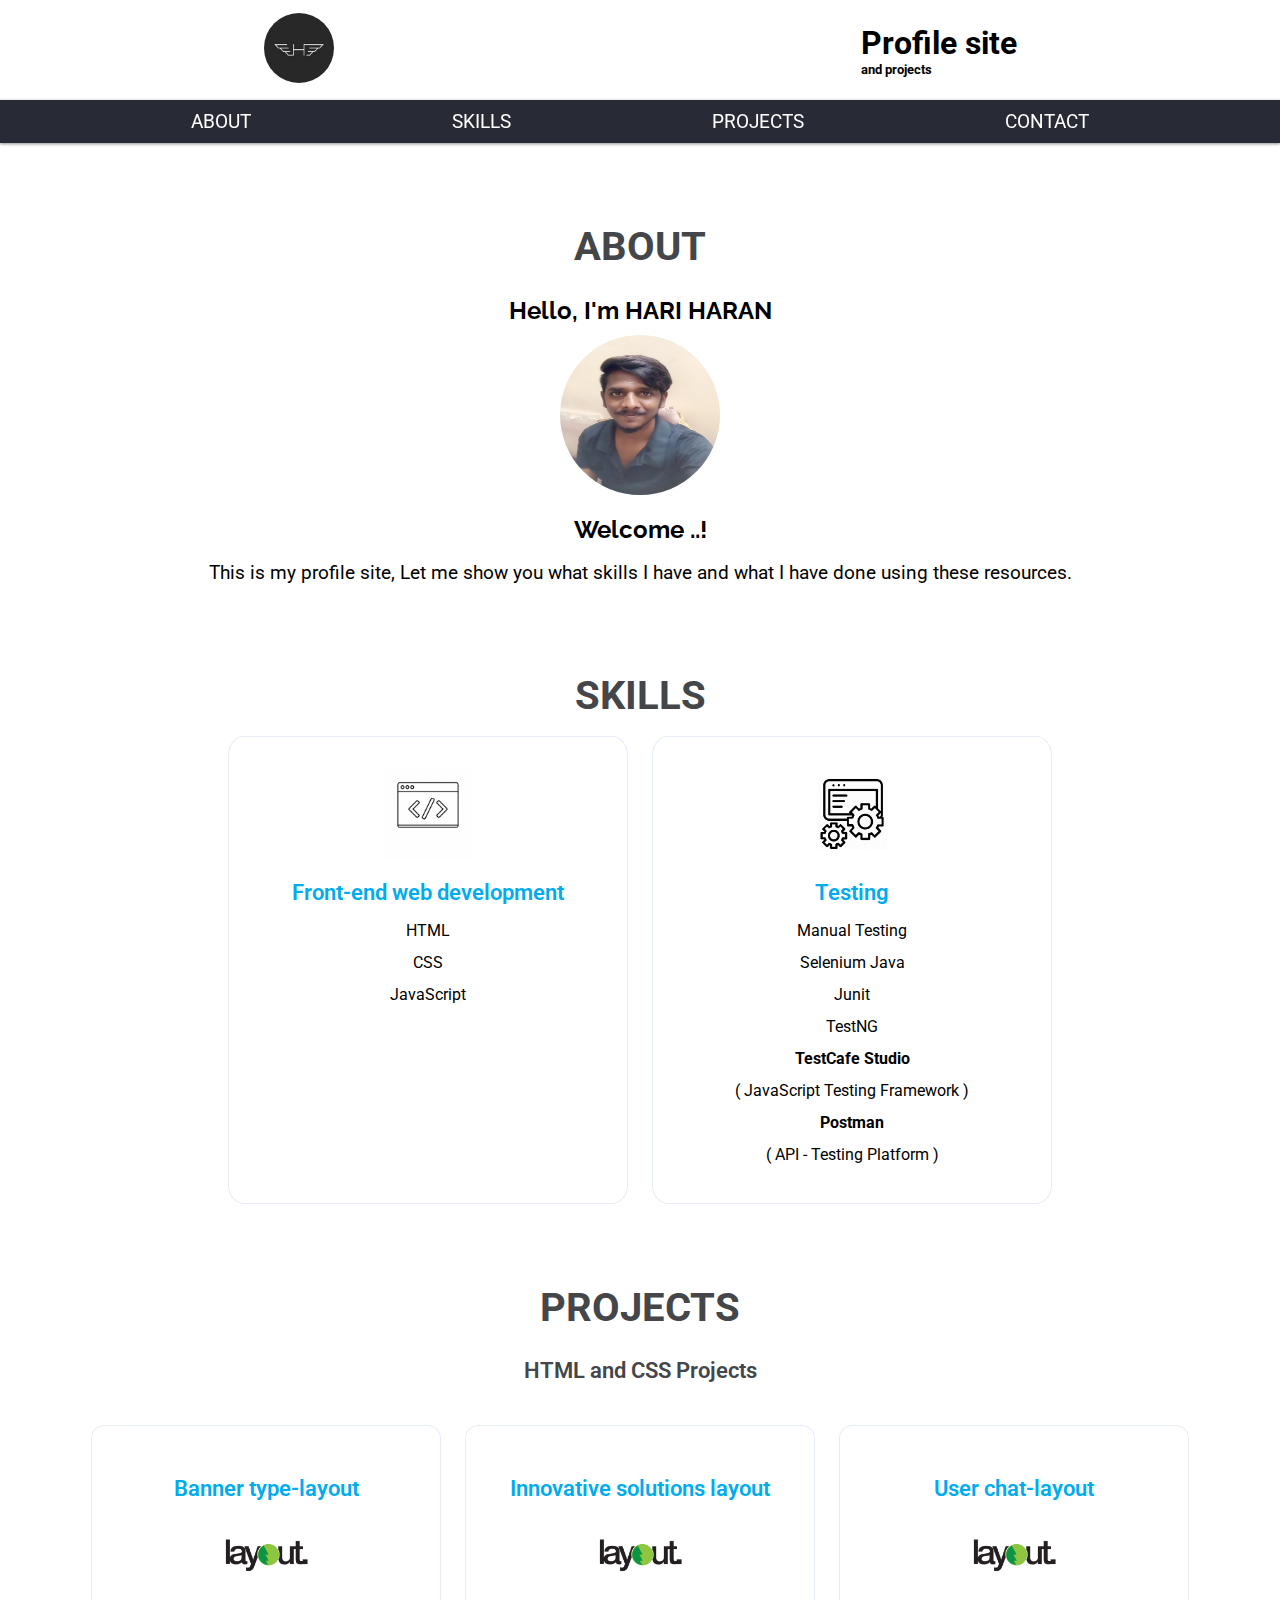
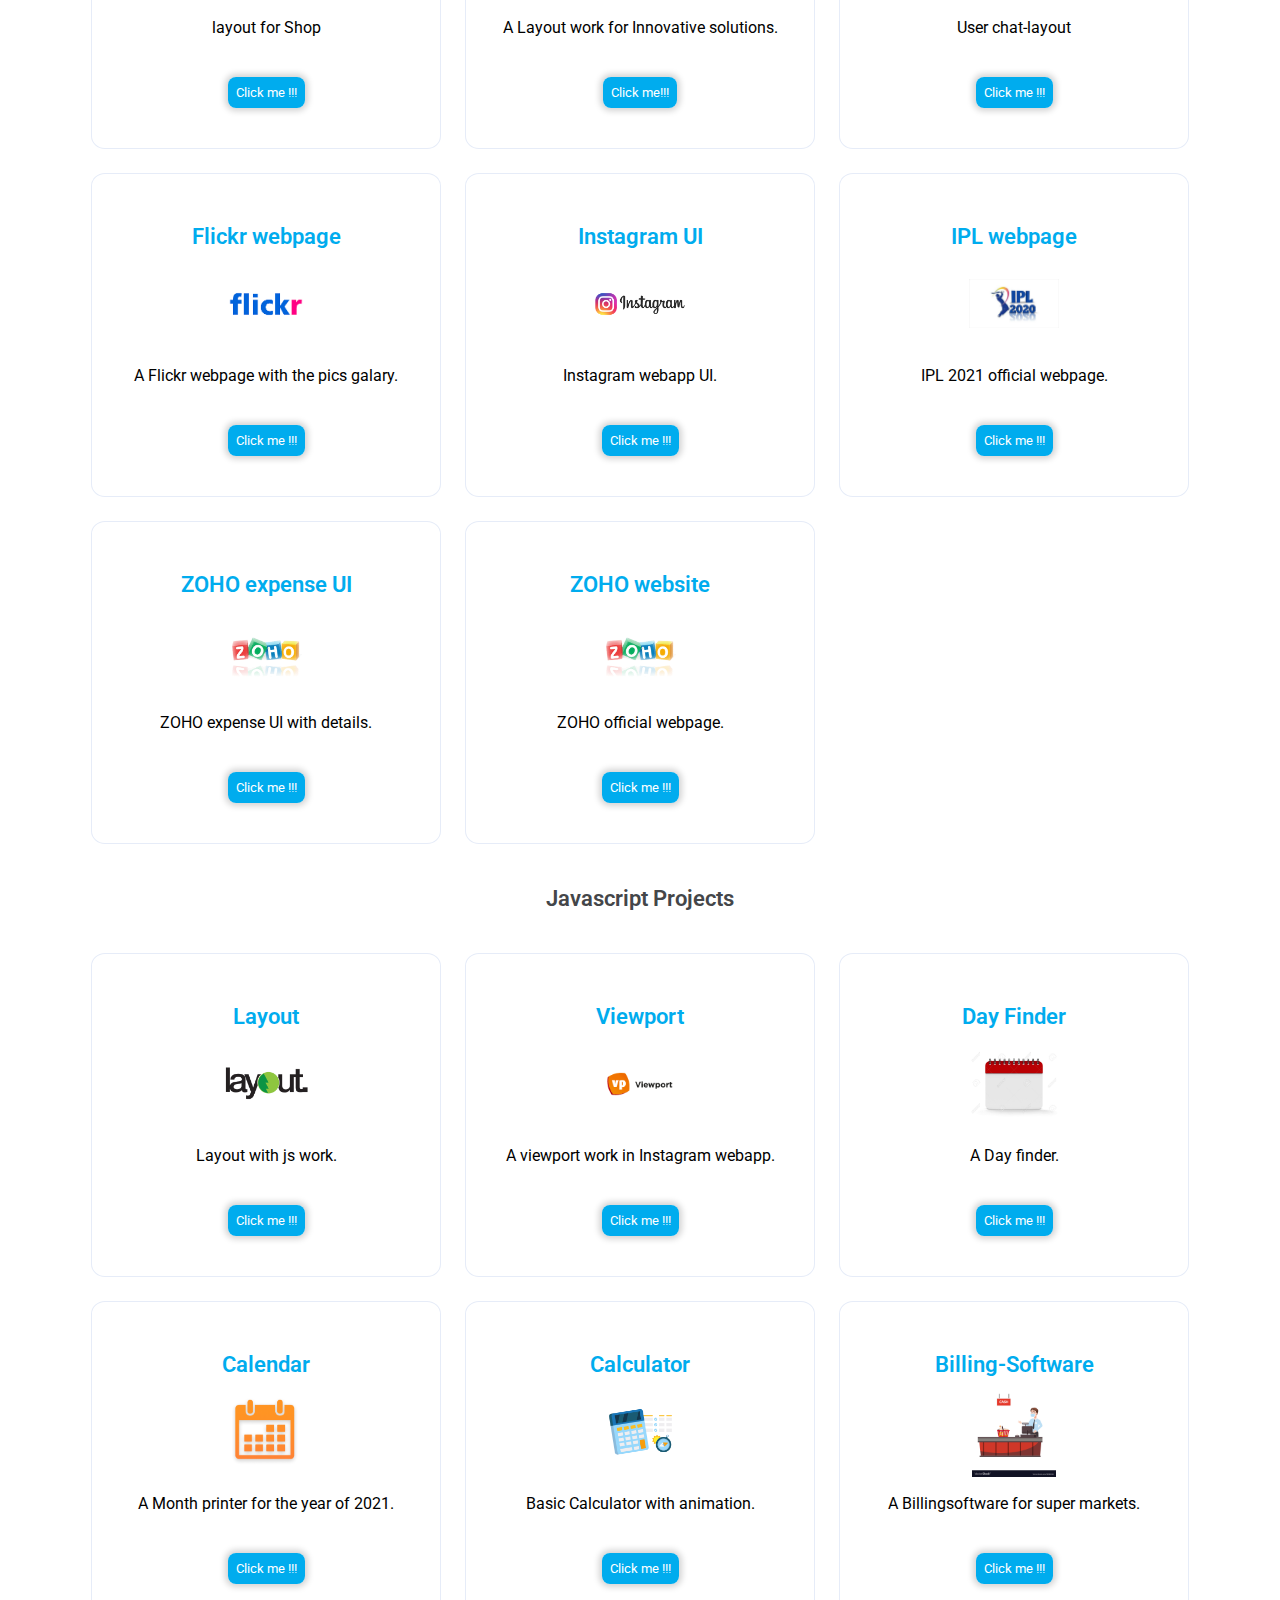
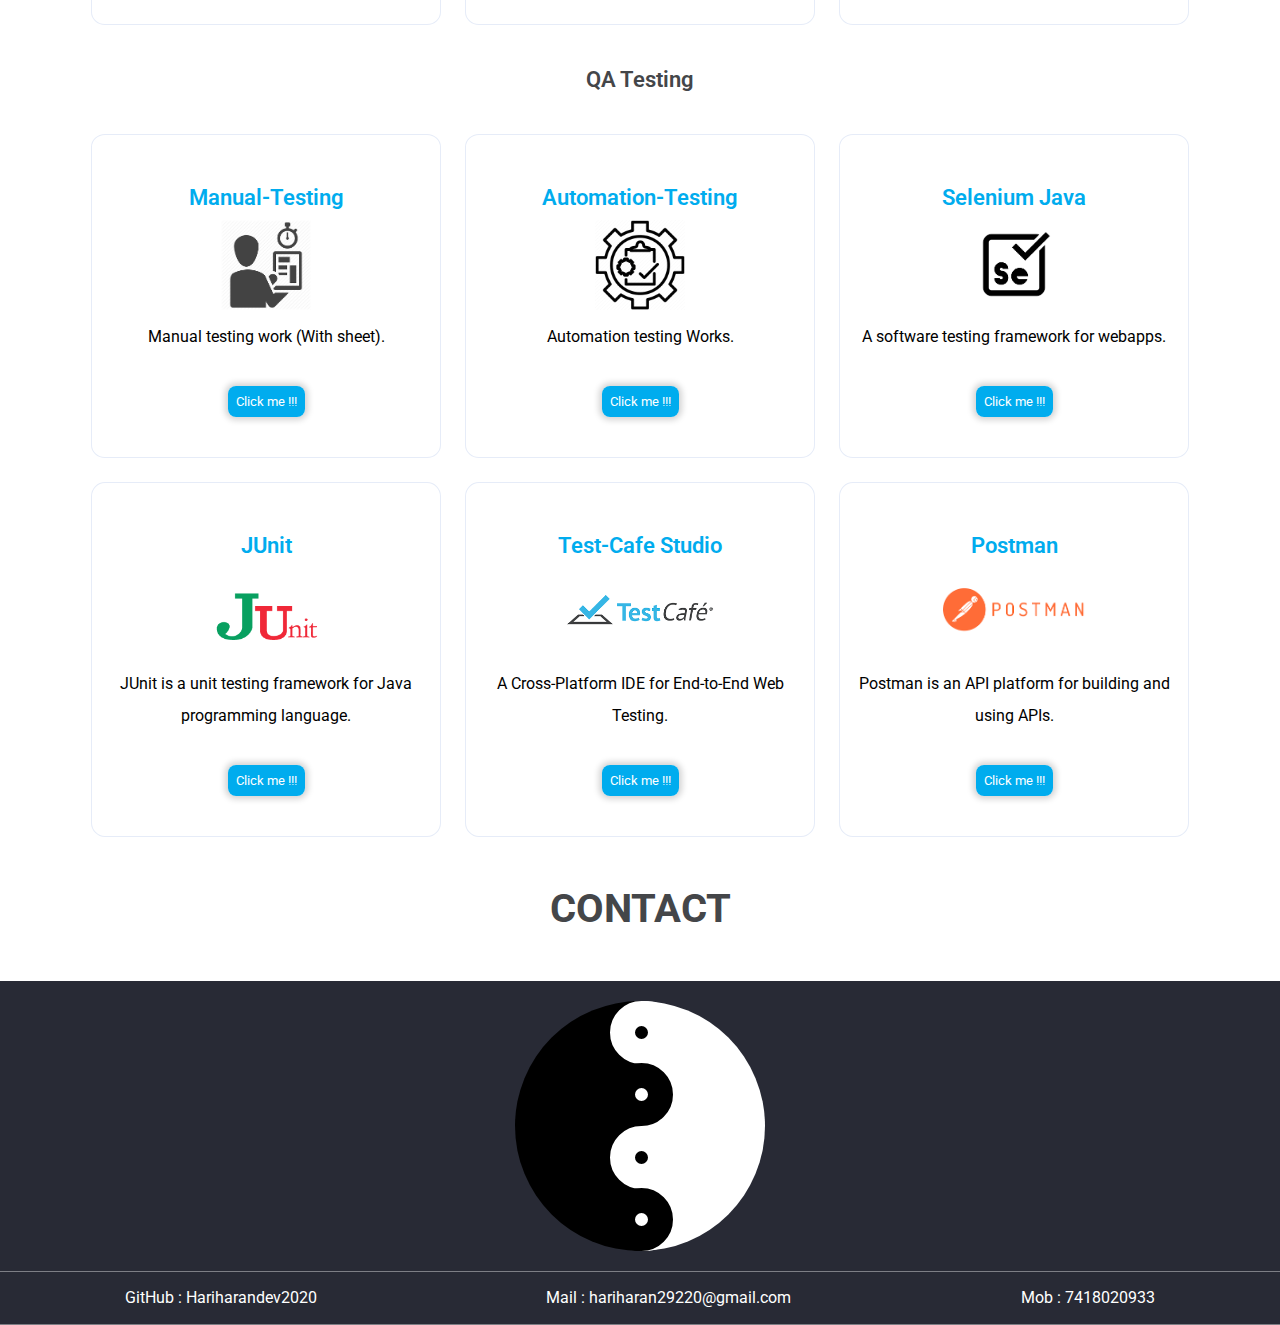
==== commit 2ec0b5e7: "add animations" ====
--- a/Profile-page/index.html
+++ b/Profile-page/index.html
@@ -5,7 +5,9 @@
     <meta http-equiv="X-UA-Compatible" content="IE=edge">
     <meta name="viewport" content="width=device-width, initial-scale=1.0">
     <link rel="stylesheet" href="CSS/style.css">
+    <link rel="stylesheet" href="CSS/animationstyle.css">
     <link rel="preconnect" href="https://fonts.googleapis.com">
+    
     <link rel="preconnect" href="https://fonts.gstatic.com" crossorigin>
     <link href="https://fonts.googleapis.com/css2?family=Raleway&family=Roboto&family=Source+Sans+Pro&display=swap" rel="stylesheet">
     <title>Profile-Site</title>
@@ -52,7 +54,7 @@
                        
                        <h3> Hello, I'm HARI HARAN</h3> 
                        <img src="images/pp.jpg" alt="">
-                       <h3>Welcome !</h3>
+                       <h3>Welcome ..!</h3>
                        <p>This is my profile site, Let me show you what skills I have and what I have done using these resources.</p>
 
                     </div>
@@ -333,15 +335,58 @@
         <section class="section" id="contact">
              <br>
              <h2 class="title">Contact</h2>
-             <br>  
+             <br>
+               
+
+         <div class="animation">
+
+            <div class="ani-container">
+        
+                <div class="top flex-div">
+                    
+                    <div class="parent">
+        
+                        <div class="child">
+        
+                        </div>
+        
+                        <div class="child-2">
+        
+                        </div>
+        
+                    </div>
+                </div>
+                
+                <div class="bottom flex-div">
+        
+                    <div class="parent">
+        
+                        <div class="child">
+        
+                        </div>
+        
+                        <div class="child-2">
+        
+        
+                        </div>
+        
+                    </div>
+        
+                </div>
+        
+        
+            </div>
+        
+        </div>
              <div id="footer">
                 <a href="https://github.com/hariharandev2020"> GitHub : Hariharandev2020</a>
                 <a href="mailto:hariharan29220@gmail.com">Mail : hariharan29220@gmail.com</a>
                 <p>Mob : 7418020933</p>
             </div>
+
          </section>
         <!-- Container div -->
      </div>
 
 </body>
-</html>
+</html>--- a/Profile-page/CSS/style.css
+++ b/Profile-page/CSS/style.css
@@ -195,6 +195,8 @@
     display: flex;
     align-items: center;
     justify-content: space-around;
+    border-top: 1px solid #efefef6e;
+    border-bottom: 1px solid #efefef6e;
 }
 #footer > a{
     color: var(--white);
@@ -203,6 +205,62 @@
 #footer > a:hover{
     border-bottom: var(--white);
 }
+.animation{
+    padding:20px;
+    background-color: #282A35;
+}
+.ani-container{
+    margin: auto;
+    width: 250px;
+    height: 250px;
+    display: flex;
+    flex-direction: column;
+    border-radius:50%;
+    position: relative;
+    background-image: linear-gradient(to left, #fff, #fff 50%, #000 50%, #000);
+    animation: rotate 20s linear 5s infinite ;
+    z-index: 1;
+}
+.parent{
+    margin: auto;   
+    width: 125px;
+    height: 125px;
+    border-radius:50%;
+    position: absolute;
+    left: 26%;
+    z-index:3;
+    background-image: linear-gradient(to left, #fff, #fff 50%, #000 50%, #000);
+    animation: rotate 10s linear  infinite ;
+    animation-direction: reverse;
+}
+.flex-div{
+    flex-grow: 1;
+}
+.child,.child-2{
+    width: 63px;
+    height: 63px;
+    border-radius:50%;
+    position:absolute;
+    left: 24%;
+}
+.child{
+    background-color:#000;
+    top:0%;
+    border: 25px solid white;
+}
+.child-2{
+    background-color:#fff;
+    bottom: 0%;
+    border: 25px solid black;
+}
+@keyframes rotate{
+    0%{
+        transform: rotate(0deg);
+    }
+    100%{
+        transform: rotate(-360deg)
+    }
+}
 @media only screen and (max-width: 500px) {
     :root {
       font-size: 14px;
@@ -213,6 +271,5 @@
     #footer{
         flex-direction: column;
     }
-
   }
 
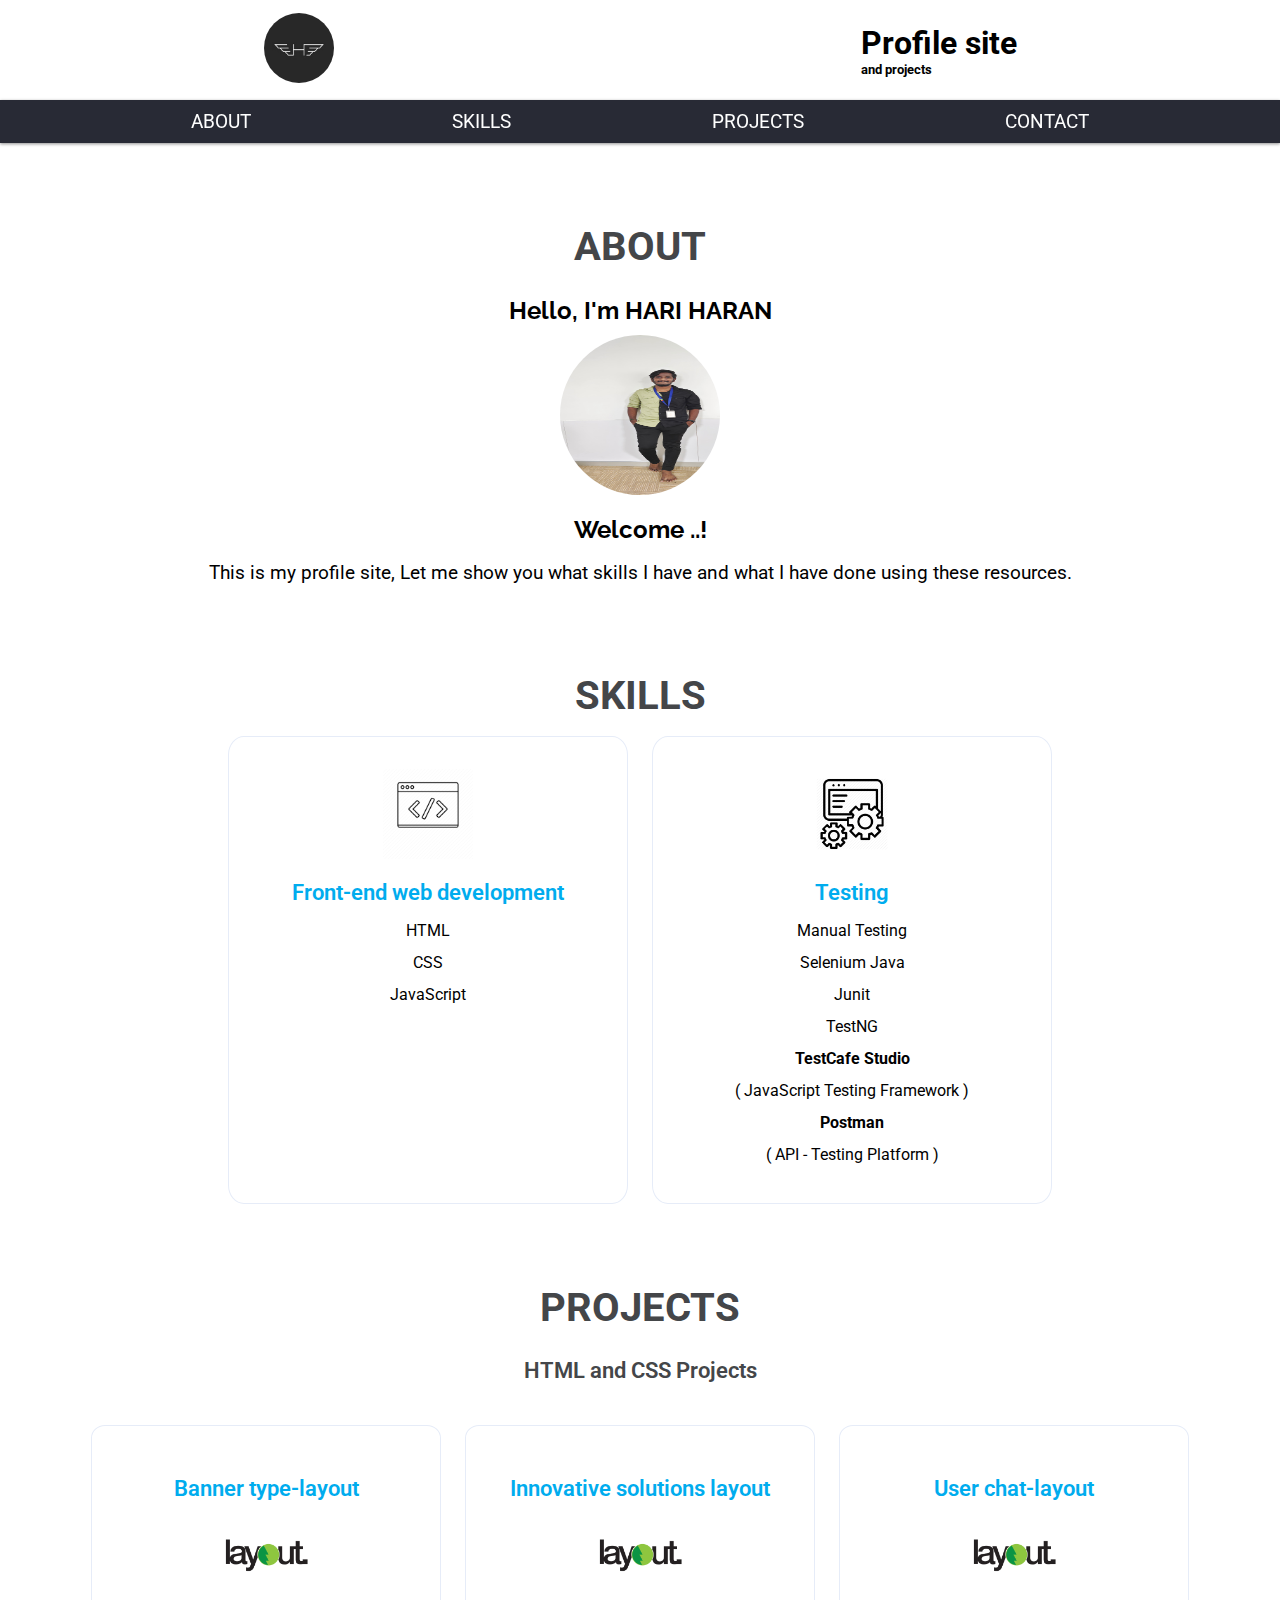
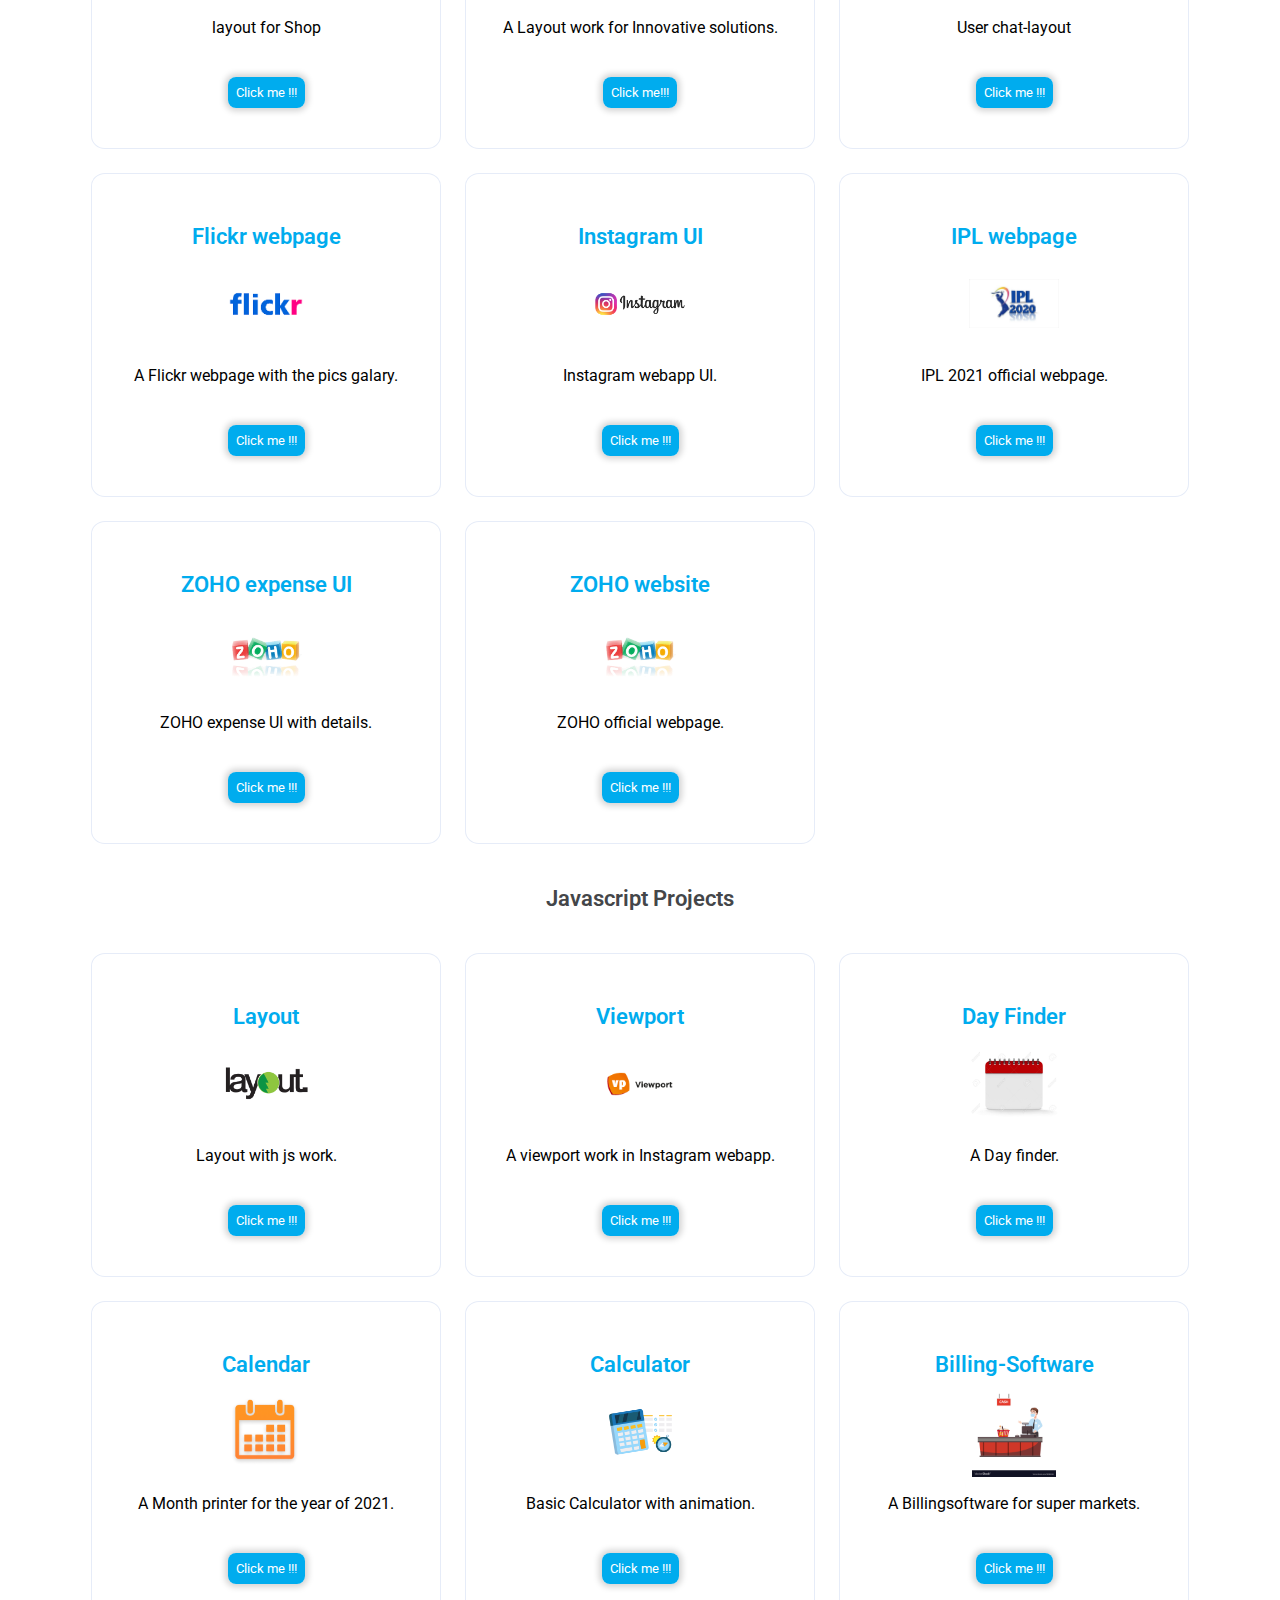
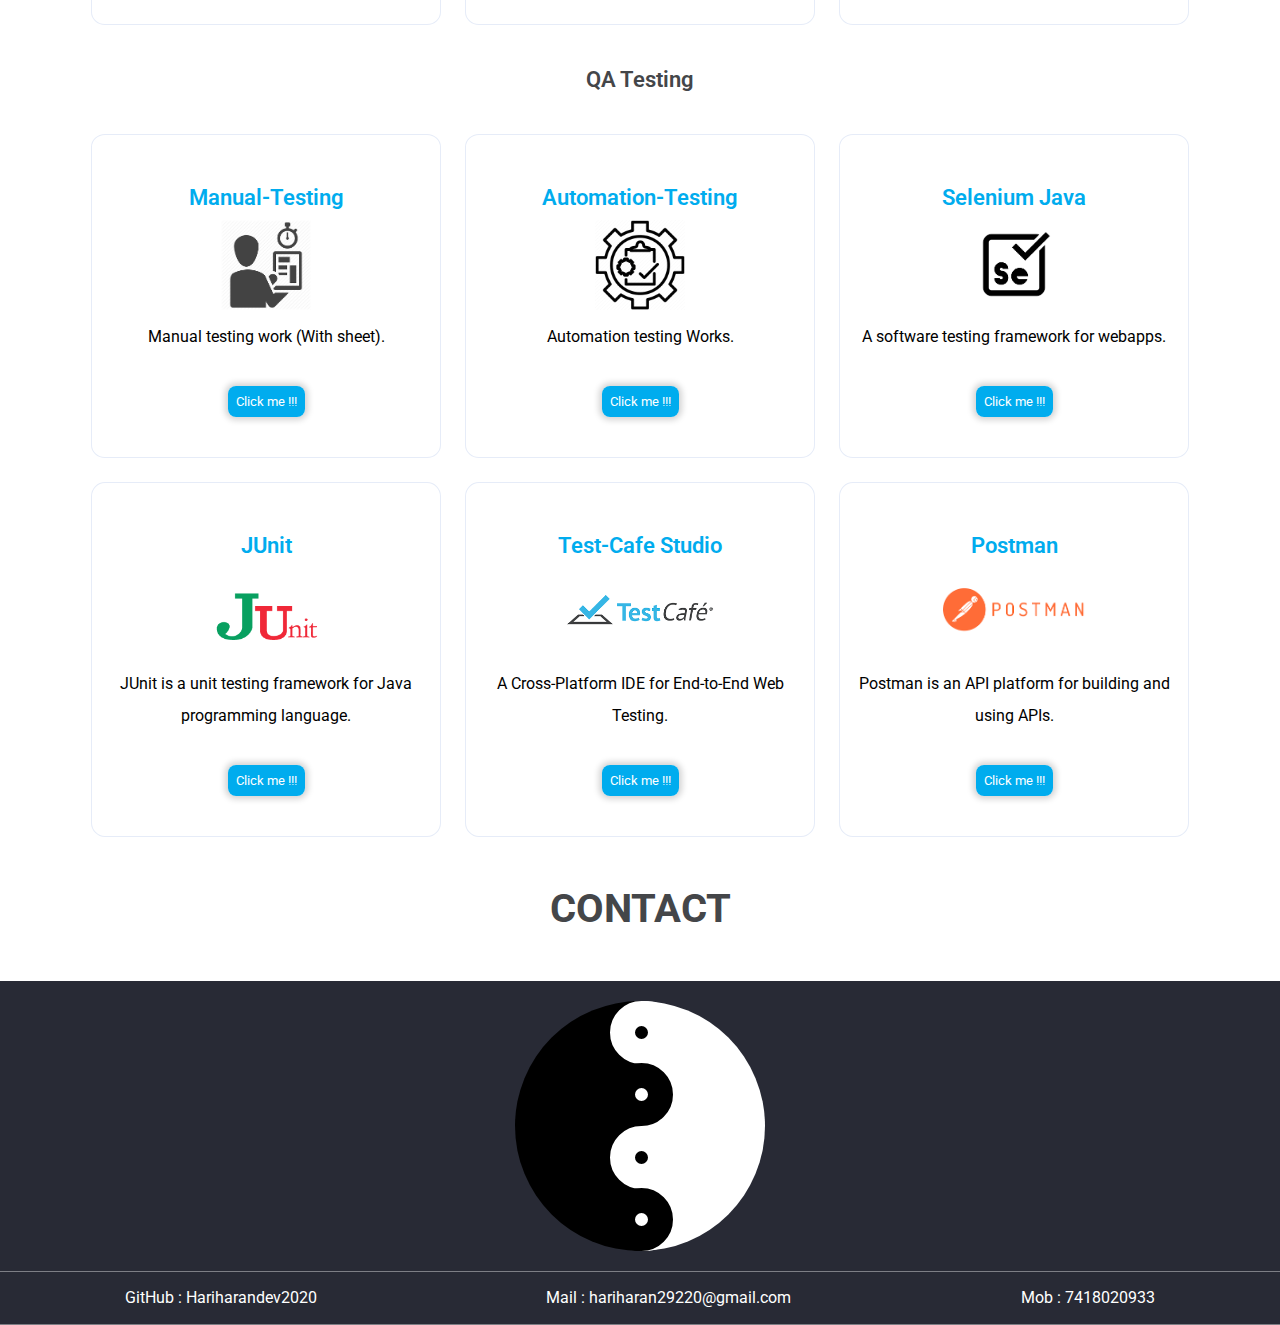
==== commit 8387073c: "Update index.html" ====
--- a/Profile-page/index.html
+++ b/Profile-page/index.html
@@ -7,7 +7,6 @@
     <link rel="stylesheet" href="CSS/style.css">
     <link rel="stylesheet" href="CSS/animationstyle.css">
     <link rel="preconnect" href="https://fonts.googleapis.com">
-    
     <link rel="preconnect" href="https://fonts.gstatic.com" crossorigin>
     <link href="https://fonts.googleapis.com/css2?family=Raleway&family=Roboto&family=Source+Sans+Pro&display=swap" rel="stylesheet">
     <title>Profile-Site</title>
@@ -53,7 +52,7 @@
                        <h1 class="title">About</h1>
                        
                        <h3> Hello, I'm HARI HARAN</h3> 
-                       <img src="images/pp.jpg" alt="">
+                       <img src="images/hari.jpg" alt="">
                        <h3>Welcome ..!</h3>
                        <p>This is my profile site, Let me show you what skills I have and what I have done using these resources.</p>
 
@@ -335,9 +334,7 @@
         <section class="section" id="contact">
              <br>
              <h2 class="title">Contact</h2>
-             <br>
-               
-
+             <br> 
          <div class="animation">
 
             <div class="ani-container">
@@ -346,13 +343,8 @@
                     
                     <div class="parent">
         
-                        <div class="child">
-        
-                        </div>
-        
-                        <div class="child-2">
-        
-                        </div>
+                        <div class="child"> </div>
+                        <div class="child-2"> </div>
         
                     </div>
                 </div>
@@ -361,19 +353,12 @@
         
                     <div class="parent">
         
-                        <div class="child">
-        
-                        </div>
-        
-                        <div class="child-2">
-        
-        
-                        </div>
+                        <div class="child"> </div>    
+                        <div class="child-2"> </div>
         
                     </div>
-        
-                </div>
-        
+    
+                </div>        
         
             </div>
         
@@ -389,4 +374,4 @@
      </div>
 
 </body>
-</html>+</html>
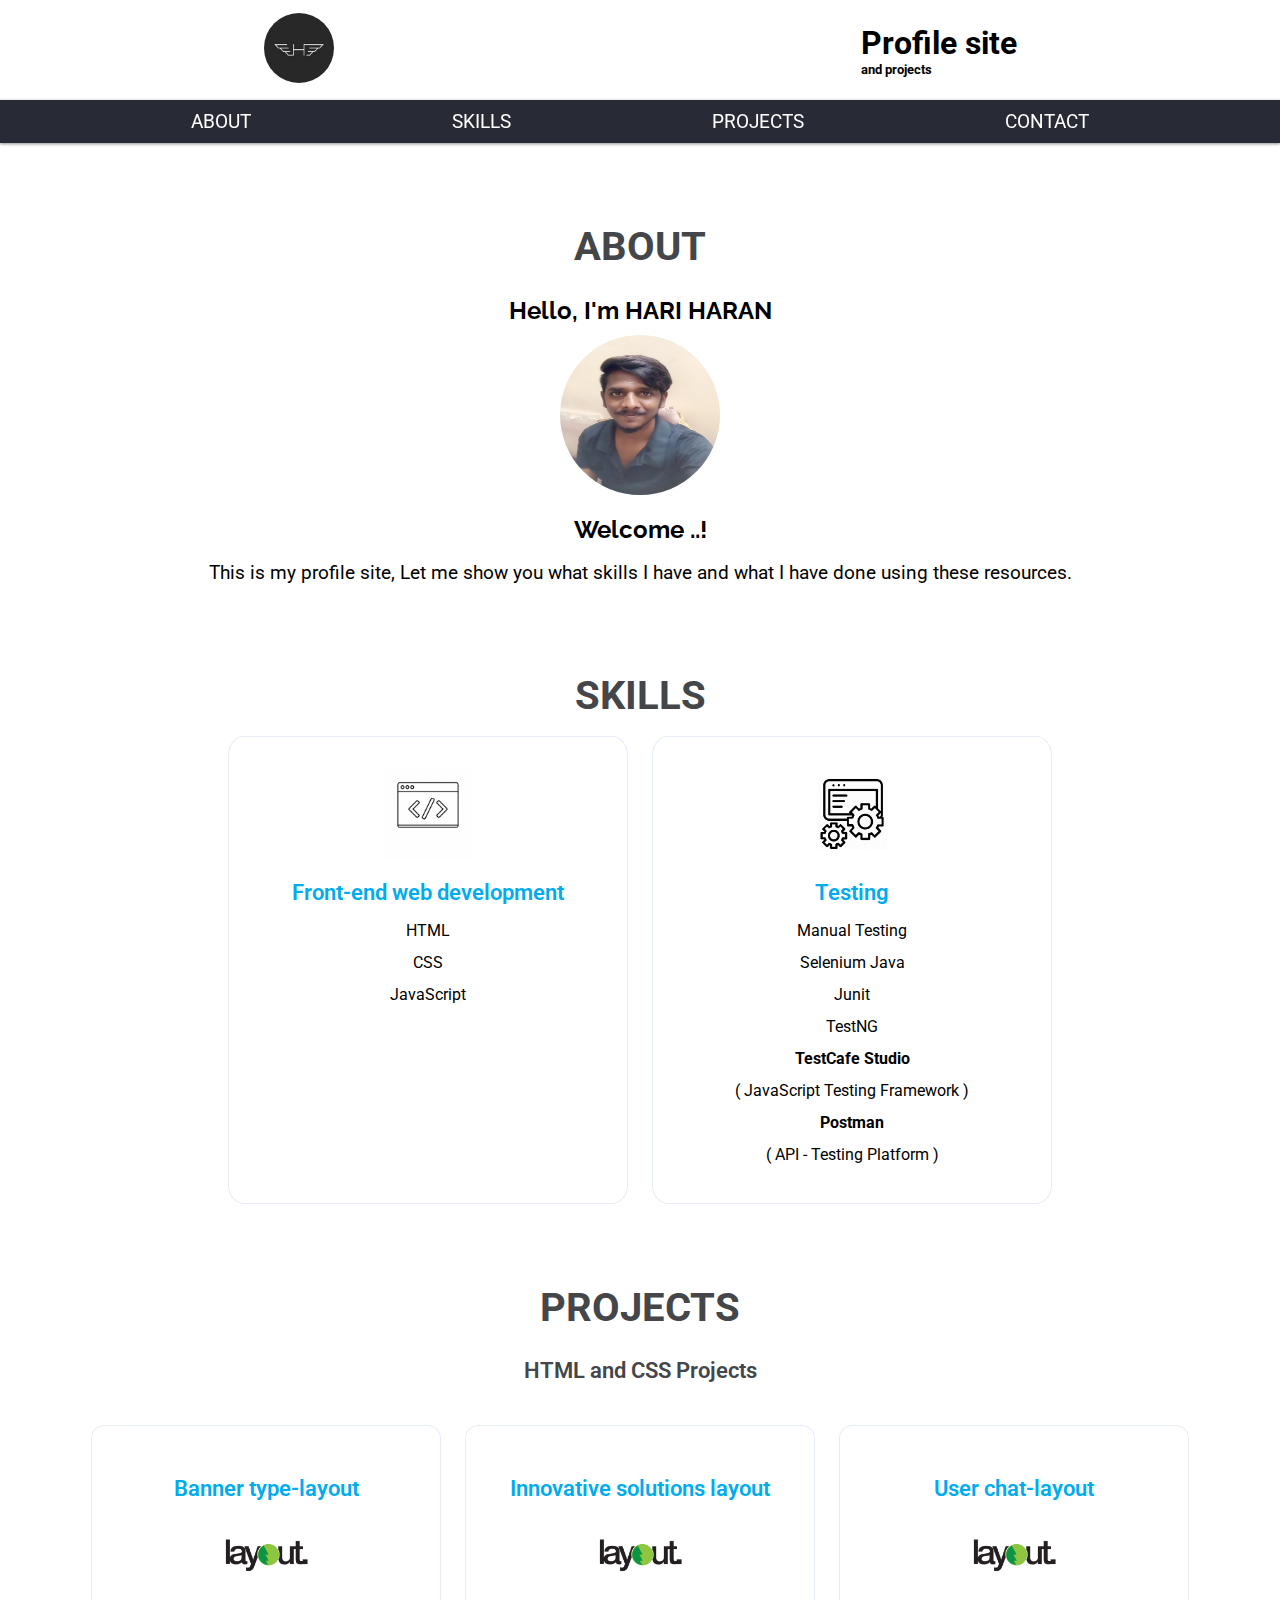
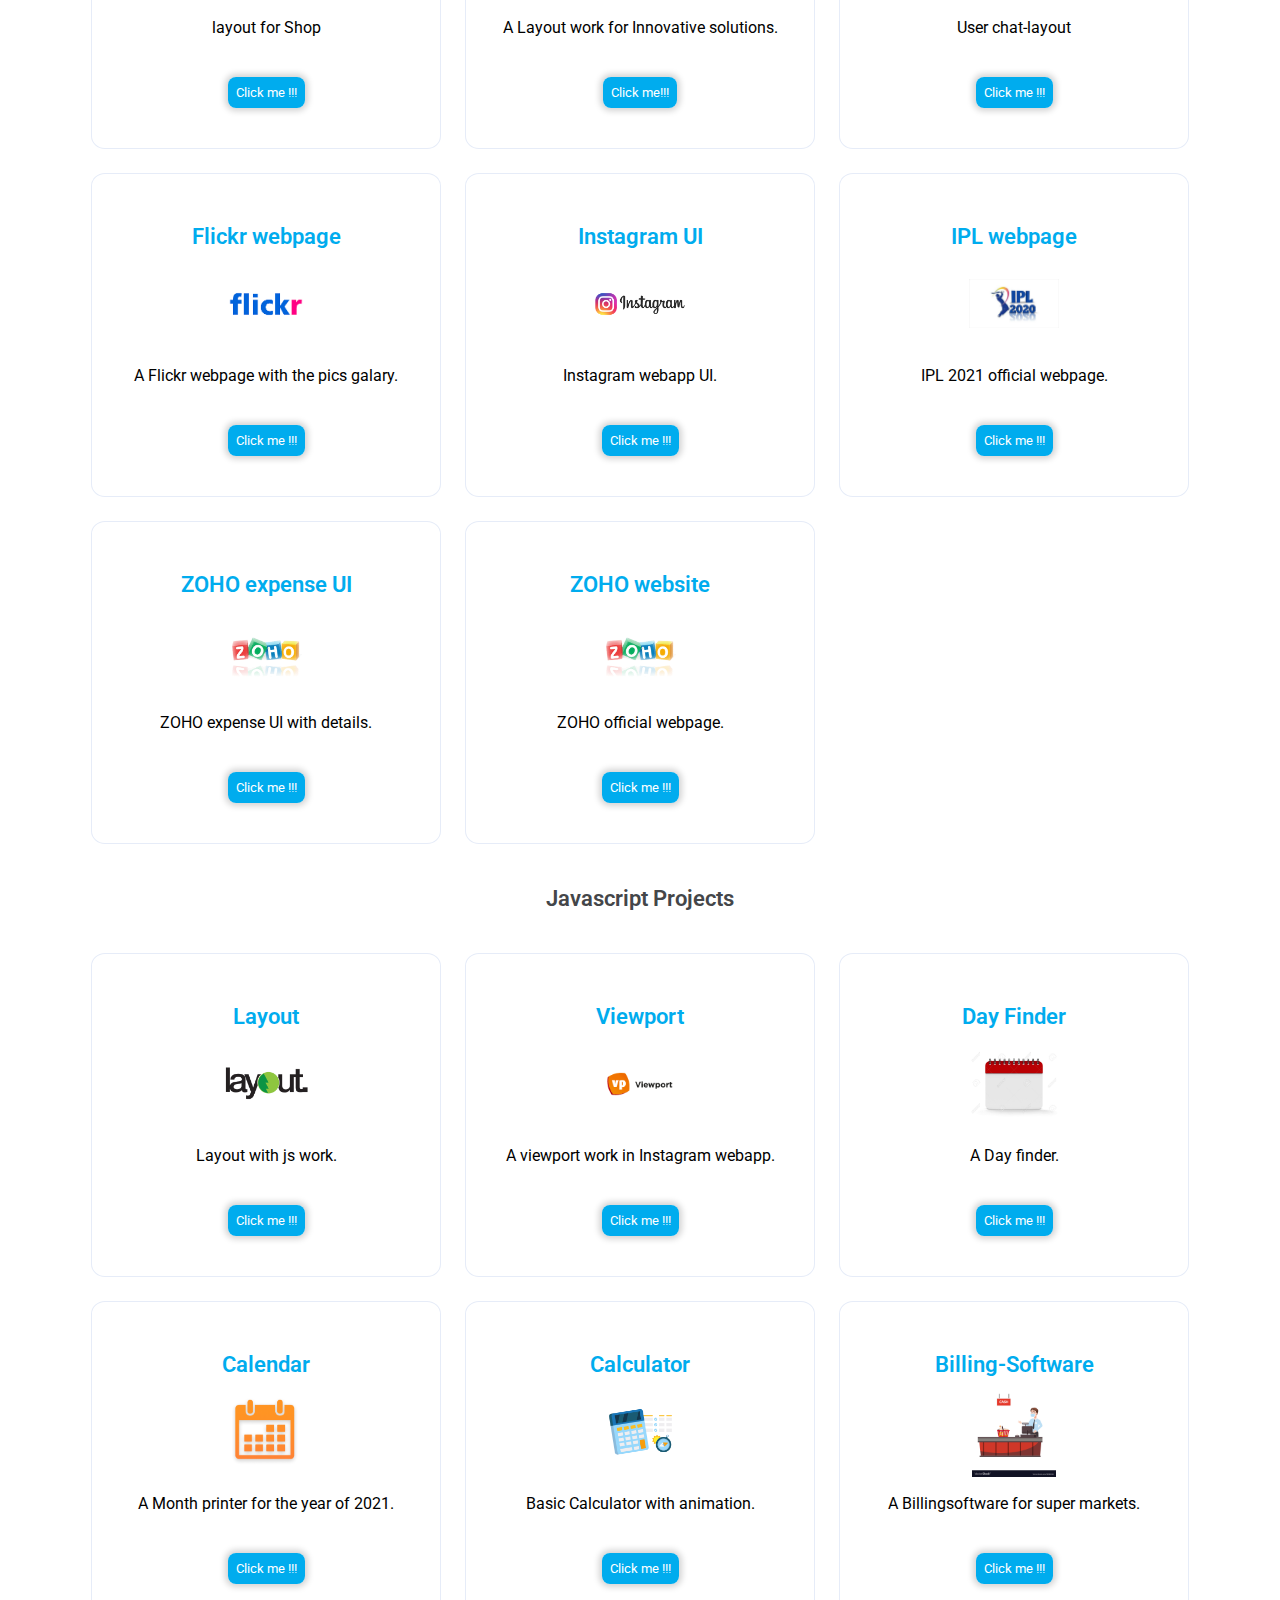
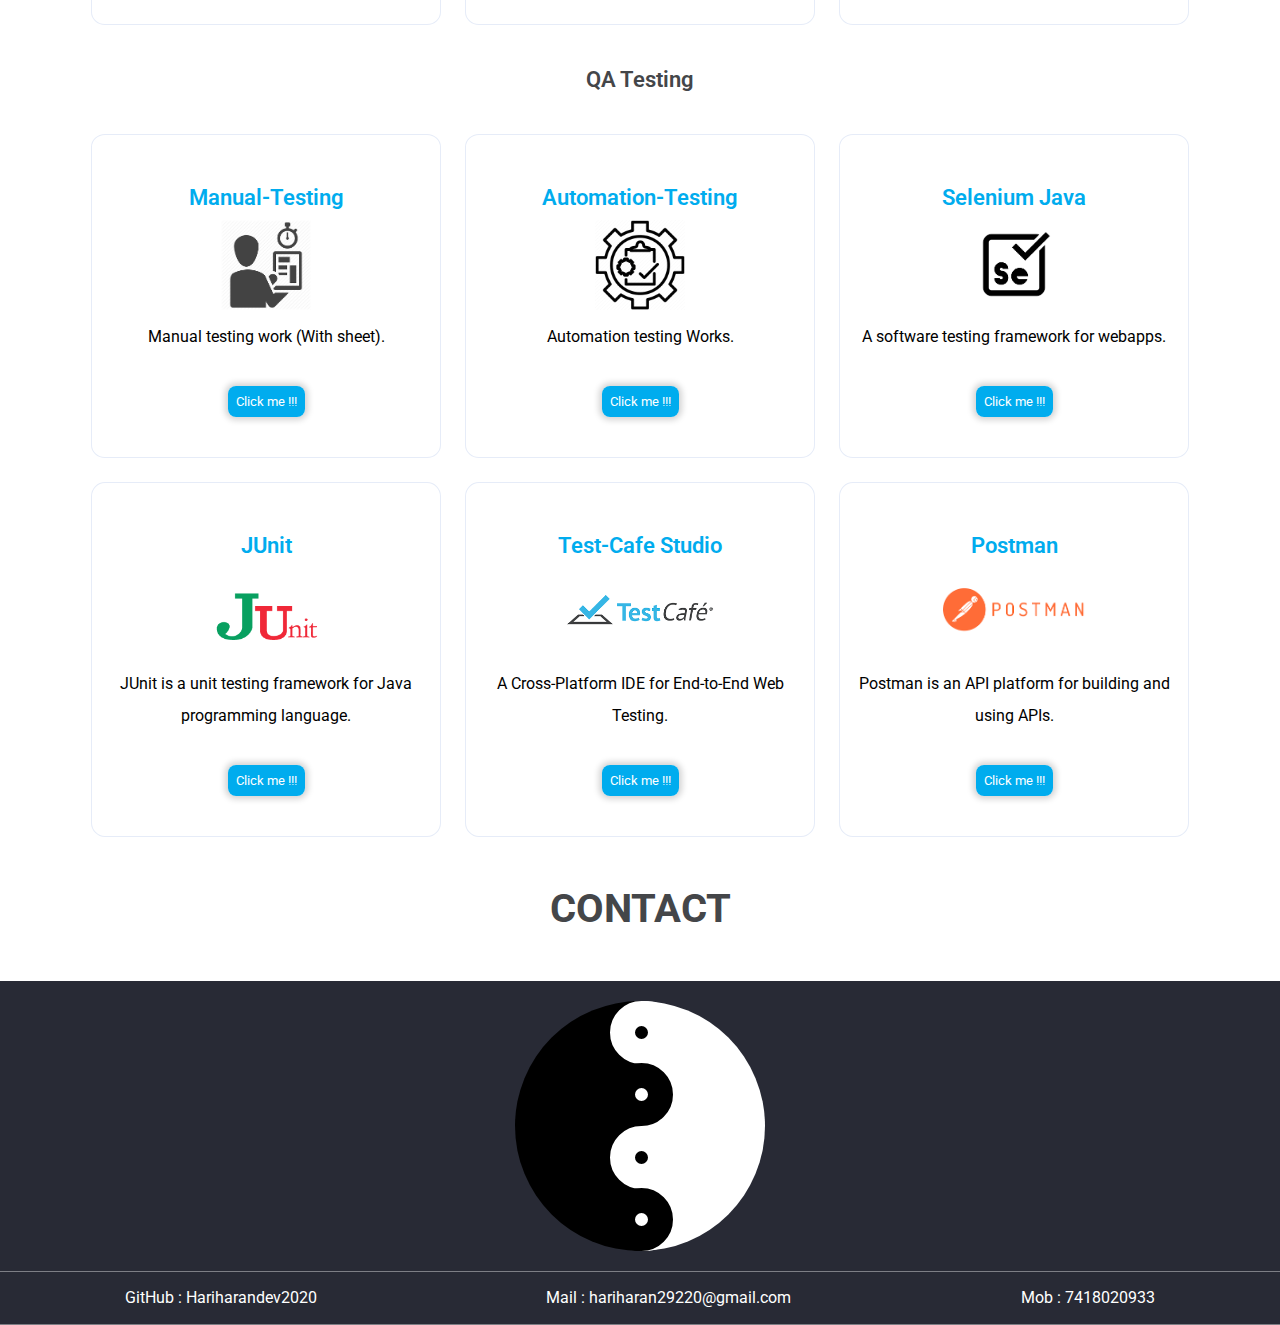
==== commit 2e798c35: "Update index.html" ====
--- a/Profile-page/index.html
+++ b/Profile-page/index.html
@@ -52,7 +52,7 @@
                        <h1 class="title">About</h1>
                        
                        <h3> Hello, I'm HARI HARAN</h3> 
-                       <img src="images/hari.jpg" alt="">
+                       <img src="images/pp.jpg" alt="">
                        <h3>Welcome ..!</h3>
                        <p>This is my profile site, Let me show you what skills I have and what I have done using these resources.</p>
 
